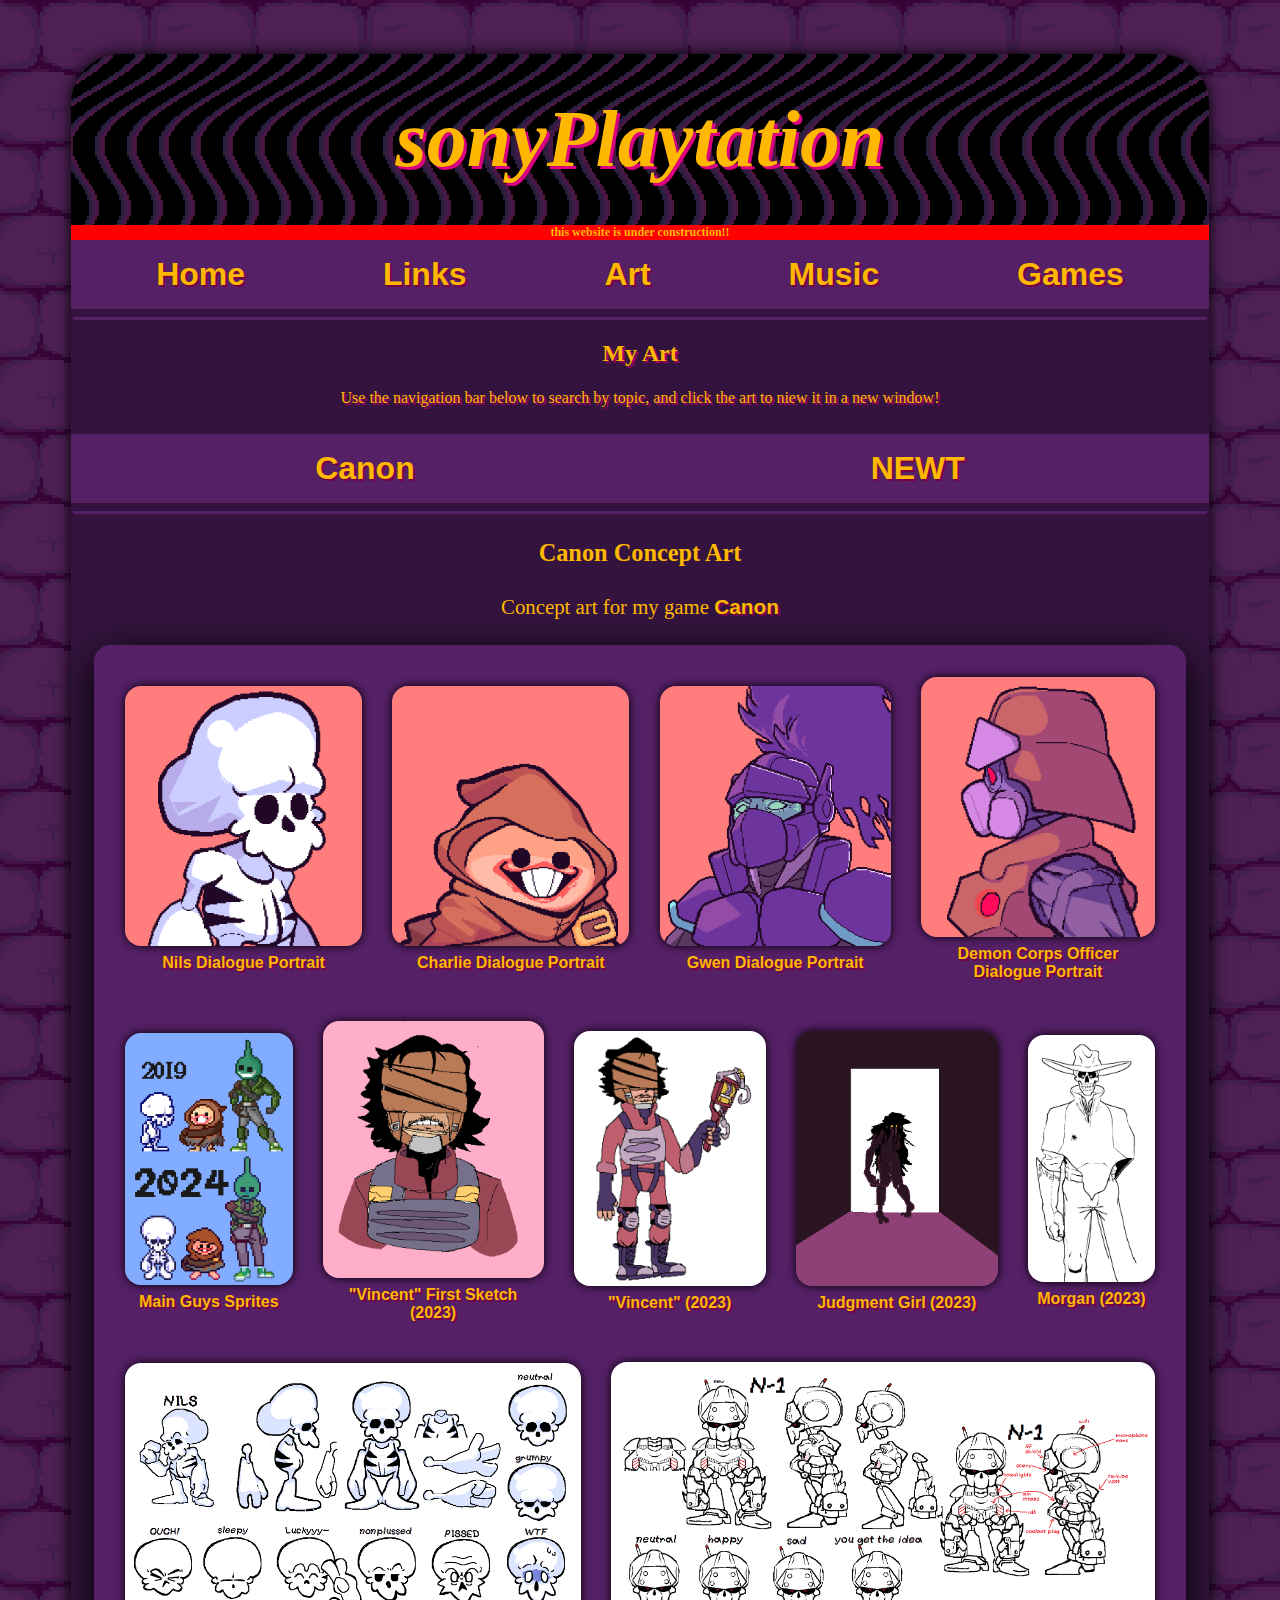
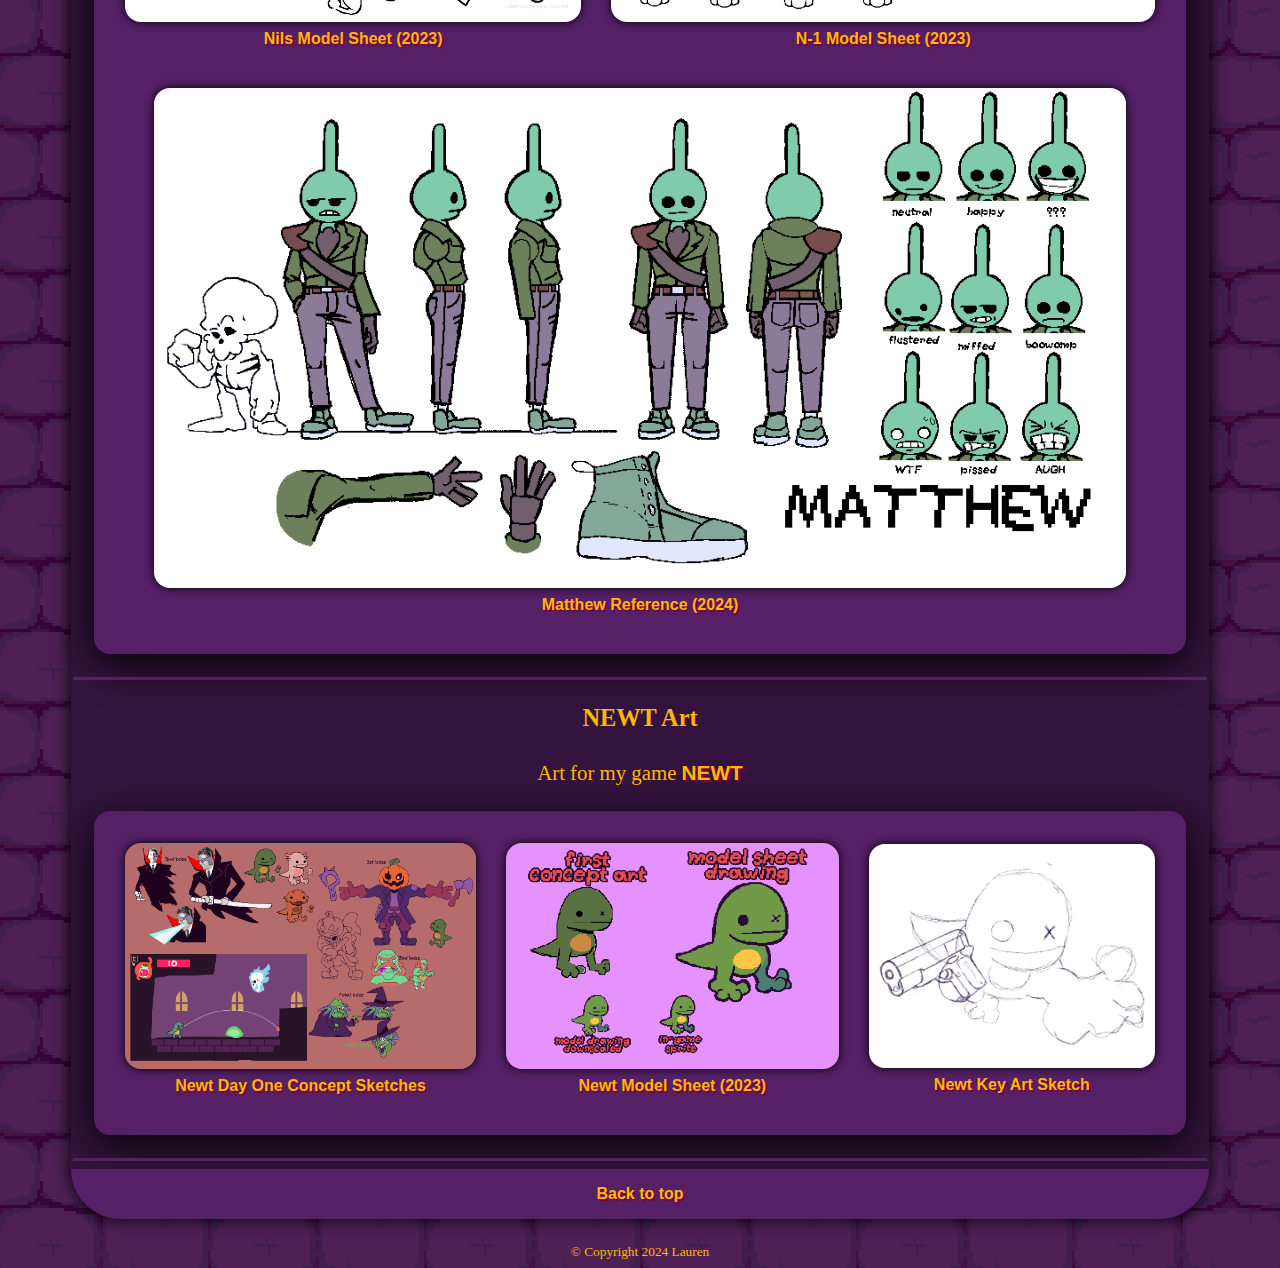
==== art.html @ 5db608ad "Merge branch 'project'" ====
<!DOCTYPE html>
<html>
  <head>
    <meta charset="UTF-8">
    <meta name="viewport" content="width=device-width, initial-scale=1.0">
    <title>sonyplaytation OFFICIAL Webzome!</title>
    <link href="style.css" rel="stylesheet" >
  </head>

  <body>
    <main>
        <div id="wrapper">
            <h1 id="herobanner"><em>sonyPlaytation</em></h1>
            <h3 id="disclaimer">this website is under construction!!</h3>
            
            <nav id="headnav">
                <a href="index.html">Home</a>
                <a href="contact.html">Links</a>
                <a href="art.html">Art</a>
                <a href="music.html">Music</a>
                <a href="games.html">Games</a>
            </nav>

            <hr width="99.5%;" color="#562067" size="3">
                
            <div id="musabout">
                <h2>My Art</h2>         
                <p id="subheader">Use the navigation bar below to search by topic, and click the art to niew it in a new window!</p>
            </div>

            <nav id="artnav">
                <a href="#_canonConcept">Canon</a>
                <a href="#_newt">NEWT</a>
            </nav>

            <hr width="99.5%;" color="#562067" size="3">

            <div class="artDesc" id="_canonConcept">
                <h3>Canon Concept Art</h3>  
                <p>Concept art for my game <a href="games.html#canonHEAD">Canon</a></p>
            </div>
                

            <div id="artBox">

                <div class="artrow">

                    <div id="artcol"> 
                        <a href="images/nils.png" target="_blank">
                            <figure id="art">
                                <img src="images/nils.png">
                                <figcaption class="capCol">Nils Dialogue Portrait</figcaption>
                            </figure> 
                        </a>
                    </div>


                    <div id="artcol"> 
                        <a href="images/charlie.png" target="_blank">
                            <figure id="art">
                                <img src="images/charlie.png">
                                <figcaption class="capCol">Charlie Dialogue Portrait</figcaption>
                            </figure> 
                        </a>
                    </div>

                    <div id="artcol"> 
                        <a href="images/Gwen.png" target="_blank">
                            <figure id="art">
                                <img src="images/Gwen.png">
                                <figcaption class="capCol">Gwen Dialogue Portrait</figcaption>
                            </figure> 
                        </a>
                    </div>

                    <div id="artcol"> 
                        <a href="images/Demon.png" target="_blank">
                            <figure id="art">
                                <img src="images/Demon.png">
                                <figcaption class="capCol">Demon Corps Officer Dialogue Portrait</figcaption>
                            </figure> 
                        </a>
                    </div>

                </div>

                <div class="artrow">

                    <div id="artcol"> 
                        <a href="images/boys museum.png" target="_blank">
                            <figure id="art">
                                <img src="images/boys museum.png" >
                                <figcaption class="capCol">Main Guys Sprites</figcaption>
                            </figure> 
                        </a>
                    </div>

                    <div id="artcol"> 
                        <a href="images/vincentHead.png" target="_blank">
                            <figure id="art">
                                <img src="images/vincentHead.png">
                                <figcaption>"Vincent" First Sketch (2023)</figcaption>
                            </figure> 
                        </a>
                    </div>

                    <div id="artcol"> 
                        <a href="images/brutalest man.png" target="_blank">
                            <figure id="art">
                                <img src="images/brutalest man.png">
                                <figcaption>"Vincent" (2023)</figcaption>
                            </figure> 
                        </a>
                    </div>

                    <div id="artcol"> 
                        <a href="images/judgment.png" target="_blank">
                            <figure id="art">
                                <img src="images/judgment.png">
                                <figcaption>Judgment Girl (2023)</figcaption>
                            </figure> 
                        </a>
                    </div>

                    <div id="artcol"> 
                        <a href="images/morgan cool.png" target="_blank">
                            <figure id="art">
                                <img src="images/morgan cool.png">
                                <figcaption>Morgan (2023)</figcaption>
                            </figure> 
                        </a>
                    </div>

                </div>

                <div class="artrow">

                    <div id="artcol"> 
                        <a href="images/nils model sheet colored.png" target="_blank">
                            <figure id="art">
                                <img src="images/nils model sheet colored.png" >
                                <figcaption class="capCol">Nils Model Sheet (2023)</figcaption>
                            </figure> 
                        </a>
                    </div>

                    <div id="artcol"> 
                        <a href="images/n1 model sheet.png" target="_blank">
                            <figure id="art">
                                <img src="images/n1 model sheet.png">
                                <figcaption class="capCol">N-1 Model Sheet (2023)</figcaption>
                            </figure> 
                        </a>
                    </div>

                </div>

                <div class="artrow">

                    <div id="artcol"> 
                        <a href="images/matthew ref.png" target="_blank">
                            <figure id="art">
                                <img src="images/matthew ref.png" >
                                <figcaption class="capCol">Matthew Reference (2024)</figcaption>
                            </figure> 
                        </a>
                    </div>

                </div>

            </div>

            <hr width="99.5%;" color="#562067" size="3">

            <div class="artDesc" id="_newt">
                <h3>NEWT Art</h3>  
                <p>Art for my game <a href="games.html#newtHEAD">NEWT</a></p>
            </div>

            <div id="artBox">
                <div class="artrow">

                    <div id="artcol"> 
                        <a href="images/concept art 1.png" target="_blank">
                            <figure id="art">
                                <img src="images/concept art 1.png" >
                                <figcaption class="capCol">Newt Day One Concept Sketches</figcaption>
                            </figure> 
                        </a>
                    </div>

                    <div id="artcol"> 
                        <a href="images/model sheets hd.png" target="_blank">
                            <figure id="art">
                                <img src="images/model sheets hd.png">
                                <figcaption class="capCol">Newt Model Sheet (2023)</figcaption>
                            </figure> 
                        </a>
                    </div>

                    <div id="artcol"> 
                        <a href="images/modelish.png" target="_blank">
                            <figure id="art">
                                <img src="images/modelish.png">
                                <figcaption class="capCol">Newt Key Art Sketch</figcaption>
                            </figure> 
                        </a>
                    </div>

                </div>
            </div>
            
            <hr width="99.5%;" color="#562067" size="3">
            
            <footer>
                <nav>
                    <a href="#top">Back to top</a>
                    
                </nav>
            </footer>

        </div>
    </main>
    <small id="copyright">&copy; Copyright 2024 Lauren</small>
  </body>
</html>
---- style.css ----
body
{
    background-color: #230f27;
    background-image: url("images/brickBG_big.png");
    background-position-x: center;
}

main{
    border-radius:50px;
    
    color: #ffb700;
    font-family: Verdana;
    font-size: 1em;
    margin-left: 5%;
    margin-right: 5%;
    
    box-shadow: 0px 0px 1em #000000;
    min-width: 400px;
    padding-bottom: 0px;
  }

#disclaimer{
    margin: 0;
    font-size: 0.75em;
    background-color: red;
}

#herobanner
{
    font-size:5em;
    border-top-left-radius:50px;
    border-top-right-radius:50px;
    background-color: #562067;
    background-image: url("images/wavy.gif");
    padding: 0.5em;
    text-shadow: 3px 3px 0 rgb(218, 0, 127);
    font-weight: bold;
    margin-bottom: 0px;
}

h1 em
{
    width:100%;
    text-align: center;
}

h3
{
    text-align: center;
}

.artDesc
{
    font-size: 1.3em;
    text-align: center;
    margin-bottom: 1em;
}

#wrapper
{
    border-radius:50px;
    background-color:#34143e;
    text-align: center;
    max-width: 100%;
}

#headnav{
    padding: 1em;
    background-color:#562067;
}

#headnav a
{
    font-size: 2em;
    color: #ffb700;
    text-shadow: 2px 2px 0 rgb(119, 0, 69);
    font-family:Verdana, Geneva, Tahoma, sans-serif;
    font-weight: bold;
    text-decoration: none;

    transform: scale(1);
    transition: transform 0.25s ease-in-out;
}

#headnav a:hover{
    /*rotate: 360deg;
    transition: rotate 0.35s ease-in-out;*/
    
    transform: scale(1.25);
    transition: transform 0.5s ease-in-out;
}

#artnav{
    padding: 1em;
    background-color:#562067;
}

#artnav a
{
    font-size: 2em;
    color: #ffb700;
    text-shadow: 2px 2px 0 rgb(119, 0, 69);
    font-family:Verdana, Geneva, Tahoma, sans-serif;
    font-weight: bold;
    text-decoration: none;
}

#about
{
    font-size: 1.25em;
    padding-left: 5%;
    text-align: left;
    text-shadow: 2px 2px 0 rgb(164, 0, 96);
    width: 50%;
    max-width: 50%;
}

p
{
    line-height: 1.5em;
}

#subheader
{
    margin: auto;
    max-width: 95%;
    padding-bottom: 1.5em; 
}


p strong
{
    color: #00ff95;
    text-shadow: 2px 2px 0 rgb(0, 74, 164);
}

#img1
{
    float:right;    
    width: 50%;
    margin: auto 2%;
    margin-top: 5em;
    font-size: 0.85em;
    font-weight: bold;
    color: #00ff95;
    text-shadow: 3px 3px 0 rgb(0, 74, 164);
}

#compy
{
    width: 75%;
    max-width: 700px;
    border-radius: 30px;
    box-shadow: 0px 0.1em 0.75em black
}

footer
{
    border-bottom-left-radius:50px;
    border-bottom-right-radius:50px;
    background-color:#562067;
    padding: 1em;
}

a{
    color: #ffb700;
    text-shadow: 2px 2px 0 rgb(119, 0, 69);
    font-family:Verdana, Geneva, Tahoma, sans-serif;
    font-weight: bold;
    text-decoration: none;
}

#copyright
{
    margin-top: 25px;
    display: block;
    width: 100%;
    text-align: center;
    font-family: verdana;
    color:#ffb700;
}

#links a
{
    font-size: 1.7em;
    color: #ffb700;
    text-shadow: 2px 2px 0 rgb(119, 0, 69);
    font-family:Verdana, Geneva, Tahoma, sans-serif;
    font-weight: bold;
    text-decoration: none;
    text-align: center;
}

#links svg
{
    width: 1em;
    fill: white;
}

.linkItem
{
    text-align: center;
    transform: scale(1);
    transition: transform 0.25s ease-out;
}

.linkItem:hover
{
    transform: scale(1.15);
    transition: transform 0.25s ease-out;
}

#discordBanner
{
    background-image: linear-gradient(#5865F2, #7118be);
    margin: 3% auto;
    
    text-align: center;
    padding: 2em;
    padding-bottom:1.15em;
    width: 80%;
    max-width: 600px;
    box-shadow:0px 0.35em#610f82;
    border-radius:1em;
    display: flex;

    transform: scale(1);
    transition: transform 0.25s ease-out;
}

#discordBanner:hover
{

    
    border: 2px solid yellow;

    transform: scale(1.05);
    transition: transform 0.25s ease-out;
}

#discordBanner svg
{
    margin: auto;
    height: 4em;
}

#musabout
{
    text-shadow: 2px 2px 0 #a40060;
}

#gamesabout
{
    text-shadow: 2px 2px 0 #a40060;
}

#newtHEAD
{
    text-align: center;

    margin: 0px;
    padding-bottom: 0.25em;
    font-size: 8em;
    color:#00ff95;
    text-shadow: 3px 3px 0 rgb(0, 74, 164);
}

#gamesNewtBanner
{
    display: flex;
    width: 85%;
    height: auto;
    max-width: 700px;
    margin-left: auto;
    margin-right: auto;
}

#canonHEAD
{
    font-weight: normal;
    font-family: 'Times New Roman', Times, serif;
    text-align: center;
    margin: 0px;
    padding-bottom: 0%;
    font-size: 8em;
    color:#fff5e5;
    text-shadow: 0px 0px 5px rgb(255, 230, 0);
}

.trailer
{
    width: 100%;
    aspect-ratio: 16/9;
    margin-bottom: 1em;
}

.itchio
{
    width: 100%;
    max-width: 100%;
}

.gamecase
{
    display: flex;
    width: 96%;
    margin: auto;
    justify-content: space-around;
}

.caseleft
{
    min-width: 50%;
    margin-right: 2em;
    width: 100%;
    max-width: 50%;
}
.caseright
{
    min-width: 48%;
    margin-bottom: auto;
}

#lilNewt
{
    display: none;
}

.gamedesc
{
    margin: 0px;
    padding:1em;
    border-radius: 1em;
    background-color:#562067;
    font-size: 1.25em;
    font-weight: bold;
    text-align: left;
    
    box-shadow: 0px 0.5em 0.75em black
}
    

.gamedescMOBILE
{
    display: none;
}

iframe
{
    box-shadow: 0px 0px 1em #000000;
    border-radius: 1em;
}

#favGames
{
    margin: auto;
    background-color: #55396b;
    border-radius: 2em;
    width: 90%;
    box-shadow: 0px 0.5em 0.75em black;
    text-shadow: 2px 2px 0 #a40060;
}

#TL{
    border-top-left-radius: 2em;
}

#TR{
    border-top-right-radius: 2em;
}

th
{
    padding-left: 1em;
    padding-right: 1em;
    font-size: 1.2em;
    background-color: #55396b;
}

thead
{
    border-top-left-radius: 2em;
    border-top-right-radius: 2em;
}

#favGames, th, td
{
    border-collapse: collapse;
    font-size: 1.1em;
}

#favGames td
{
    padding: 1em;
}

 tr:nth-child(odd)
{
    background-color: #47315c;
}

form
{
    text-shadow: 2px 2px 0 #a40060;
    margin: auto;
    padding: 1em;
    background-color:#55396b;
    width: 50%;
    max-width: 300px;
    border-radius: 1em;
    box-shadow: 0px 0.5em 0.75em black;
}


#headnav a:visited{color: #ff6478;}
#headnav a:hover{color: #00ff95; text-shadow: 3px 3px 0 rgb(0, 74, 164);}

#links a:visited{color: #ff6478;}
#links a:hover{color: #00ff95; text-shadow: 3px 3px 0 rgb(0, 74, 164);}

figcaption a:visited{color: #ff6478;}
figcaption a:hover{color: #ffffff; text-shadow: 3px 3px 0 rgb(0, 74, 164);}

a:visited{color: #ff6478;}
a:hover{color: #ffffff; text-shadow: 3px 3px 0 rgb(0, 74, 164);}



@supports(display: flex)
{
    #headnav
    {
        display: flex;
        grid-template-rows: 40px;
        flex-direction: row;
        justify-content:space-around;
    }

    #artnav
    {
        display: flex;
        grid-template-rows: 40px;
        flex-direction: row;
        justify-content:space-around;
    }

    #links
    {
        display:flex;
        justify-content:space-around;
    }

    .linkItem
    {
        flex: 1;
    }

    .player
    {
        display:flex;
        flex: 1;
    }

    #artBox
    {
        margin: 2%;
        padding: 1em;
        border-radius: 1em;
        background-color:#562067;
        box-shadow: 0px 10px 40px#000000;
        display: grid;
        align-content: space-between;
    }

    .artrow
    {
        display: flex;
        
    }

    #artcol
    {
        margin-left: auto;
        margin-right: auto;
        align-content: space-around;
    }

    #artcol img 
    {
        max-height: 500px;
        display: block;
        max-width: 100%;
        border-radius: 1em;
        box-shadow: 0px 0px 10px#000000;
    }
    #artcol figcaption
    {
        text-align: center;
        margin: 0.5em;
    }

    #art
    {
        margin-right: 15px;
        margin-left: 15px;
        margin-bottom: 1em;
        margin-top: 1em;
        display: inline-block;
        text-decoration: none;

        transform: scale(1);
        transition: transform 0.15s ease-in-out ;
    }

    #art:hover
    {
        transform: scale(1.1);
        transition: transform 0.25s ease-in-out ;
    }

    #mus
    {
        display: flex;
    }

    .music
    {
        margin: auto;
        align-content: space-between;
        max-width: 45%;
    }
}


@media(max-width: 850px)
{
    #herobanner
    {
        font-size: 3em;
    }

    #headnav
    {
        font-size: 0.8em;
    }

    #newtHEAD
    {
        font-size: 6em;
    }

    #canonHEAD
    {
        font-size: 6em;
    }

    body
    {
        font-size: 0.75em;
        
    }

    main
    {
        width: 96%;
        margin-left: auto;
        margin-right: auto;
        
    }

    #herobanner
    {
        font-size:3em;      
        padding: 0.3em;
    }

    nav
    {
        font-size: 0.75em;
    }

    #img1
    {
        float: none;
        width:auto;
    }

    #compy
    {
       
        max-width:100%;

       height: auto;
    }

    #musabout
    {
        padding: 1%;
        text-align: center;
    }

    #about
    {   
        padding-left: 2%;
        padding-right: 2%;
        width: 98%;
        max-width: 98%;
        font-weight: bold;
    }

    .trailer
    {
        width: 100%;
        border-bottom: 50px;
    }

    .caseleft
    {
        margin:2%;
        margin-top: 0%;
        align-content: center;
        max-width: 100%;
    }

    .gamedesc
    {
        display:none;
    }

    .gamedescMOBILE
    {
        display: inline-block;
        padding:1em;
        border-radius: 1em;
        background-color:#562067;

        font-size: 1.5em;
        font-weight: bold;
        text-align: left;
        float:none;
        max-width: 100%;
    }

    .itchio
    {
        width: 100%;
    }   

    #artcol figcaption
    {
        display: none;
    }

    #art
    {
        margin: 0px;
        padding: 0px;
        display: inline-block;
        text-decoration: none;

        transform: scale(0.9);
        transition: transform 0.15s ease-in-out ;
    }

    #art:hover
    {
        transform: scale(1);
        transition: transform 0.15s ease-in-out ;
    }

    #links
    {
        font-size: 0.8em;
    }

    #subheader
    {
        text-align: center;
        max-width: 100%
    }

    form
    {
        width: 100%;
    }

    #lilNewt
    {
        display: block;
        margin: auto;
    }

}

@media(min-width: 1921px)
{
    #herobanner
    {
        font-size: 8em;
    }

    #about
    {
        font-size: 1.55em;
    }

    #musabout
    {
        font-size: 1.5em;
    }

    #artDesc
    {
        font-size: 2em;
        text-align: center;
        margin-bottom: 1em;
    }

    /* HAVENT TESTED YET

    #gamesNewtBanner
    {
        max-width: 900px;
    }
    */
}
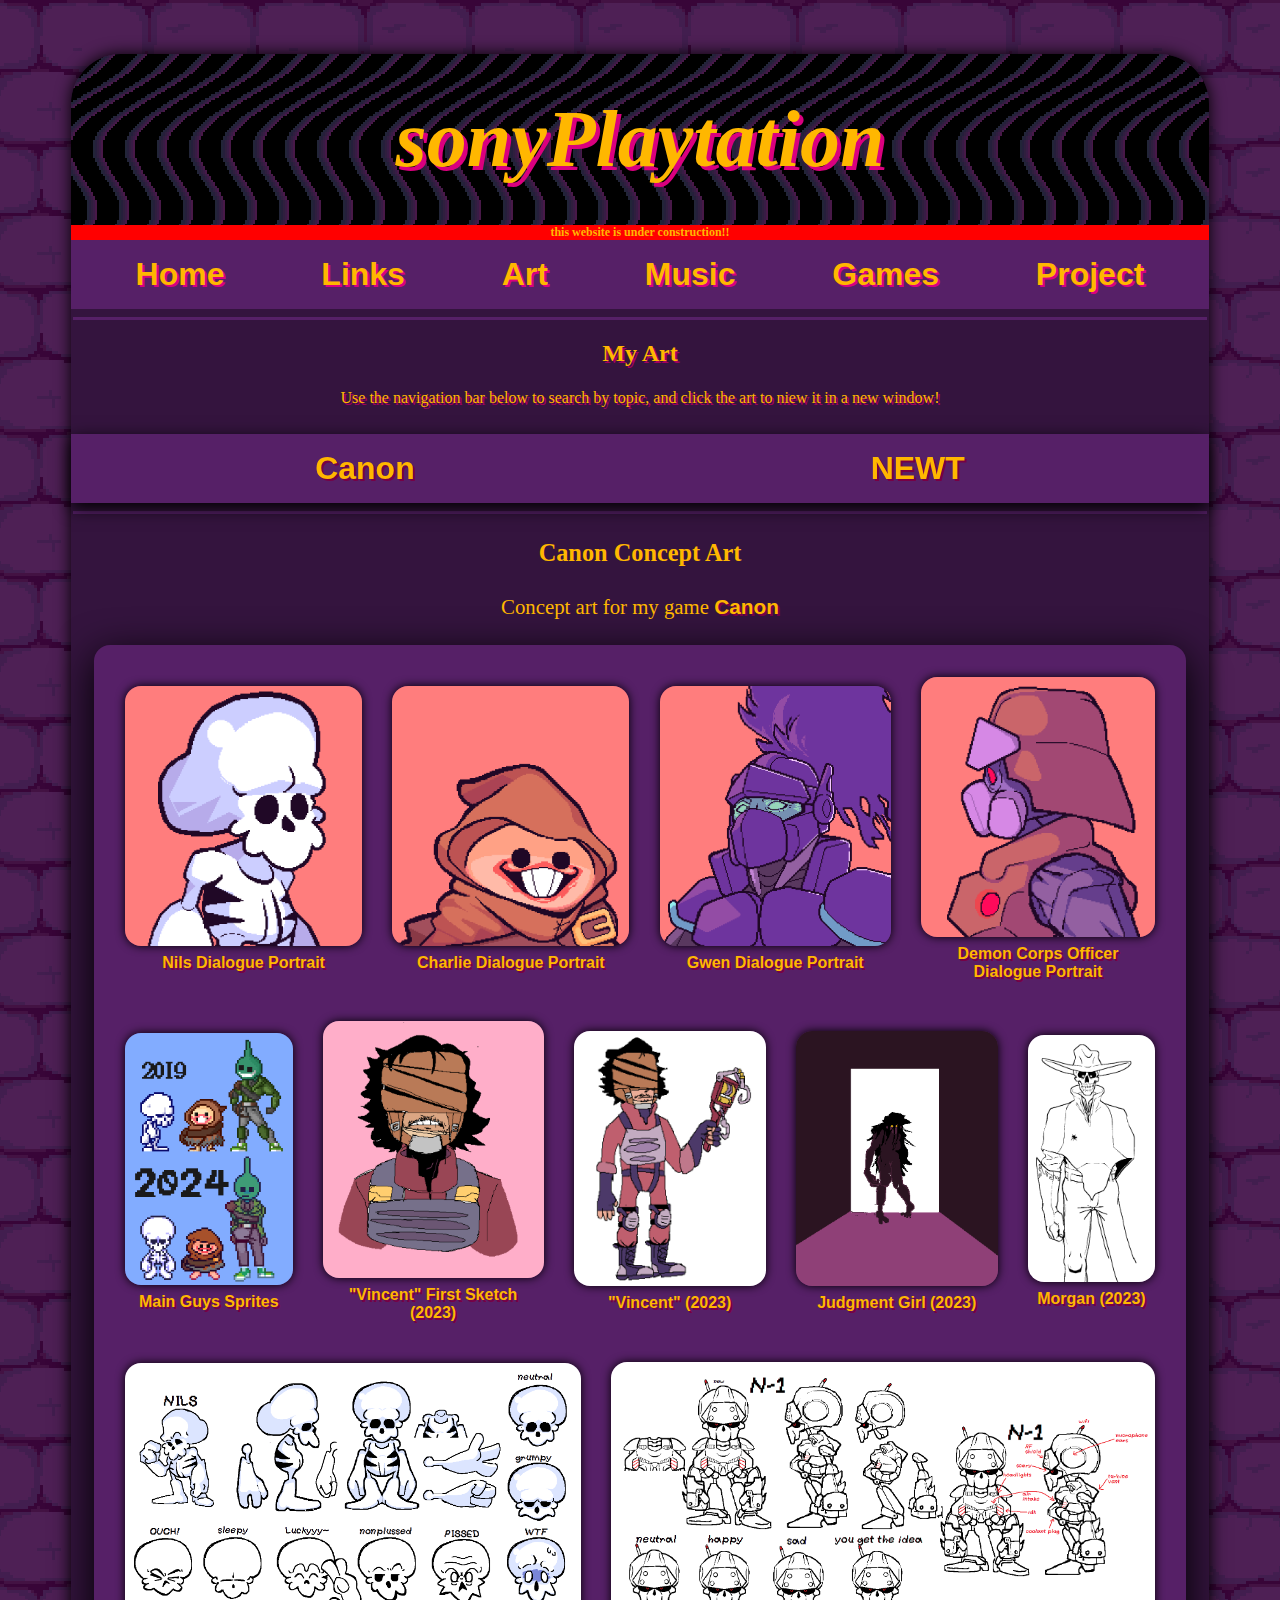
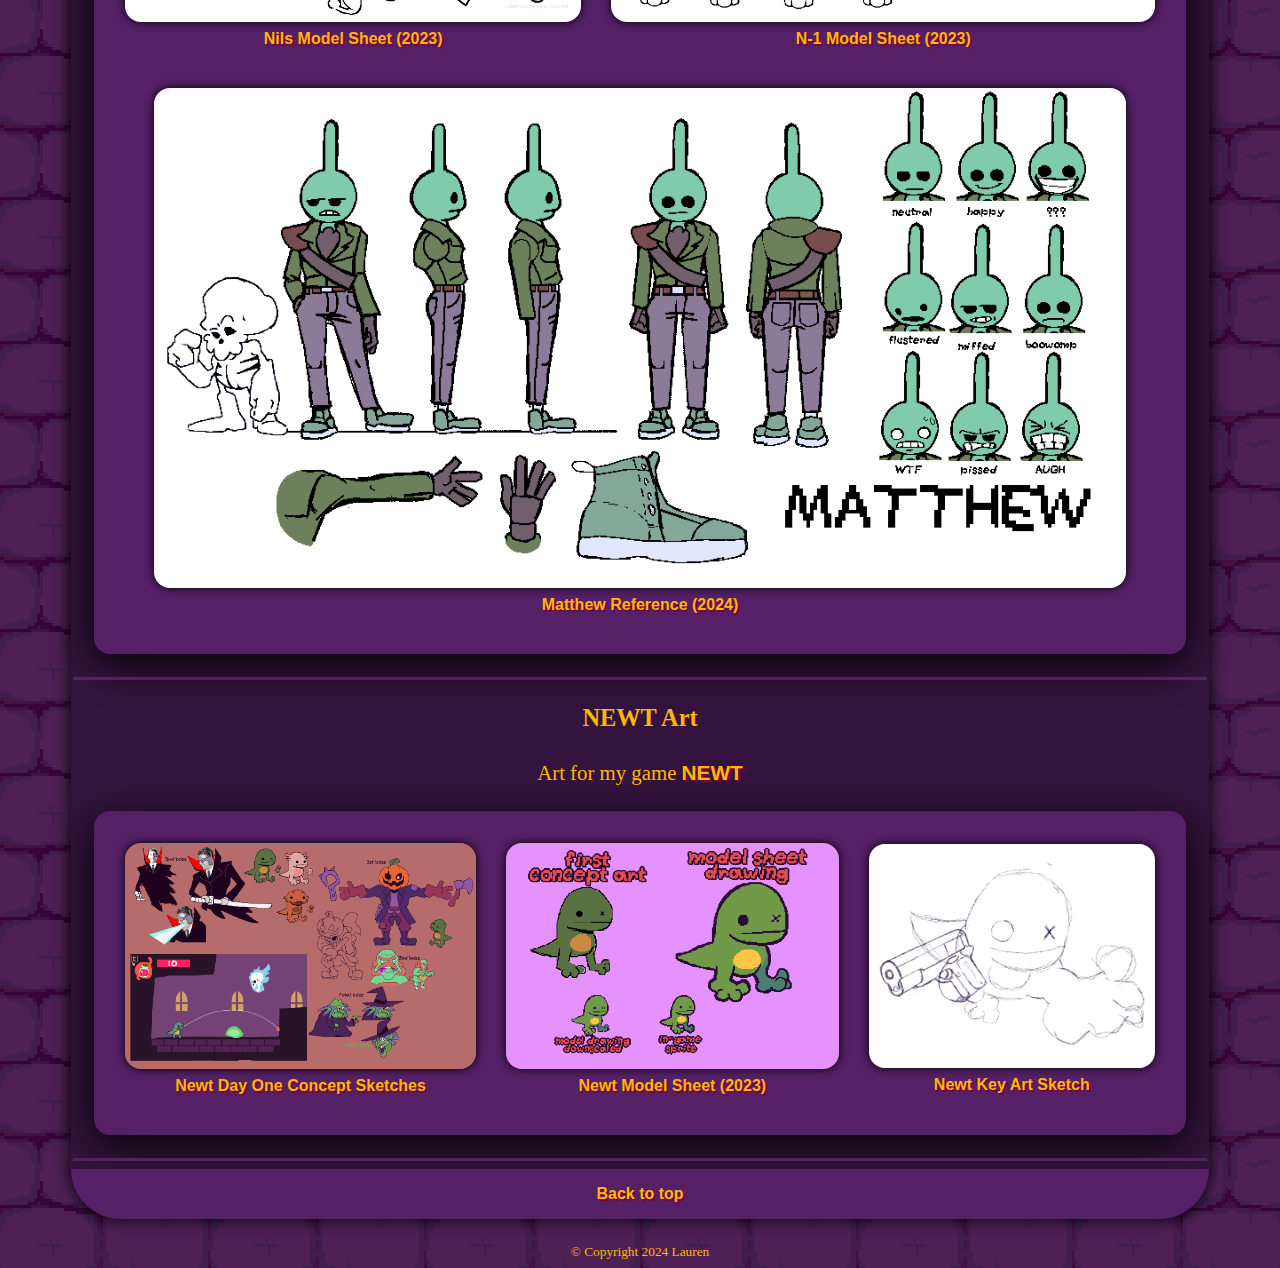
==== commit 0af19456: "added more polish" ====
--- a/art.html
+++ b/art.html
@@ -10,7 +10,7 @@
   <body>
     <main>
         <div id="wrapper">
-            <h1 id="herobanner"><em>sonyPlaytation</em></h1>
+            <h1 id="herobanner"><div id="herotext"><em>sonyPlaytation</em></div></h1>
             <h3 id="disclaimer">this website is under construction!!</h3>
             
             <nav id="headnav">
@@ -19,6 +19,7 @@
                 <a href="art.html">Art</a>
                 <a href="music.html">Music</a>
                 <a href="games.html">Games</a>
+                <a href="project.html">Project</a>
             </nav>
 
             <hr width="99.5%;" color="#562067" size="3">
--- a/style.css
+++ b/style.css
@@ -1,3 +1,12 @@
+
+:root
+{
+    /*COLORS*/
+    --menu-trim: #562067;
+    --text-main: #ffb700;
+    --text-shadow: #770045;
+    --link-shadow: #da007f;
+}
 
 body
 {
@@ -9,7 +18,7 @@
 main{
     border-radius:50px;
     
-    color: #ffb700;
+    color: var(--text-main);
     font-family: Verdana;
     font-size: 1em;
     margin-left: 5%;
@@ -34,11 +43,34 @@
     background-color: #562067;
     background-image: url("images/wavy.gif");
     padding: 0.5em;
-    text-shadow: 3px 3px 0 rgb(218, 0, 127);
+    
     font-weight: bold;
     margin-bottom: 0px;
 }
 
+#herotext
+{
+    color: var(--text-main);
+    text-shadow: 4px 4px 0 var(--link-shadow);
+    transform: rotate(0deg);
+
+    transition: transform 5s ease-in-out, 
+                text-shadow 5s ease-in-out,
+                color 5s ease-in-out;
+}
+
+#herotext:hover
+{
+    color: var(--text-main);
+    text-shadow: 6px 6px 0 var(--link-shadow);
+    transform: rotate(5deg);
+
+    transition: transform 5s ease-in-out, 
+                text-shadow 5s ease-in-out,
+                color 5s ease-in-out;
+    
+}
+
 h1 em
 {
     width:100%;
@@ -67,19 +99,17 @@
 
 #headnav{
     padding: 1em;
-    background-color:#562067;
+    background-color: var(--menu-trim);
 }
 
 #headnav a
 {
     font-size: 2em;
-    color: #ffb700;
-    text-shadow: 2px 2px 0 rgb(119, 0, 69);
-    font-family:Verdana, Geneva, Tahoma, sans-serif;
     font-weight: bold;
     text-decoration: none;
-
-    transform: scale(1);
+    text-shadow: 2px 2px 0 var(--link-shadow);
+
+    transform: scale(1);   
     transition: transform 0.25s ease-in-out;
 }
 
@@ -92,16 +122,17 @@
 }
 
 #artnav{
+    position: sticky;
+    top: 0;
     padding: 1em;
     background-color:#562067;
+    z-index: 999;
+    box-shadow: 0px 5px 1em black;
 }
 
 #artnav a
 {
     font-size: 2em;
-    color: #ffb700;
-    text-shadow: 2px 2px 0 rgb(119, 0, 69);
-    font-family:Verdana, Geneva, Tahoma, sans-serif;
     font-weight: bold;
     text-decoration: none;
 }
@@ -116,27 +147,20 @@
     max-width: 50%;
 }
 
-p
-{
-    line-height: 1.5em;
-}
-
-#subheader
-{
+p{  line-height: 1.5em; }
+
+#subheader{
     margin: auto;
     max-width: 95%;
     padding-bottom: 1.5em; 
 }
 
-
-p strong
-{
+p strong{
     color: #00ff95;
     text-shadow: 2px 2px 0 rgb(0, 74, 164);
 }
 
-#img1
-{
+#img1{
     float:right;    
     width: 50%;
     margin: auto 2%;
@@ -147,49 +171,42 @@
     text-shadow: 3px 3px 0 rgb(0, 74, 164);
 }
 
-#compy
-{
+#compy{
     width: 75%;
     max-width: 700px;
     border-radius: 30px;
     box-shadow: 0px 0.1em 0.75em black
 }
 
-footer
-{
+footer{
     border-bottom-left-radius:50px;
     border-bottom-right-radius:50px;
-    background-color:#562067;
+    background-color: var(--menu-trim);
     padding: 1em;
 }
 
 a{
-    color: #ffb700;
-    text-shadow: 2px 2px 0 rgb(119, 0, 69);
+    color: var(--text-main);
+    text-shadow: 2px 2px 0 var(--text-shadow);
     font-family:Verdana, Geneva, Tahoma, sans-serif;
     font-weight: bold;
     text-decoration: none;
 }
 
-#copyright
-{
+#copyright{
     margin-top: 25px;
     display: block;
     width: 100%;
     text-align: center;
     font-family: verdana;
-    color:#ffb700;
+    color: var(--text-main)
 }
 
 #links a
 {
     font-size: 1.7em;
-    color: #ffb700;
     text-shadow: 2px 2px 0 rgb(119, 0, 69);
-    font-family:Verdana, Geneva, Tahoma, sans-serif;
     font-weight: bold;
-    text-decoration: none;
-    text-align: center;
 }
 
 #links svg
@@ -231,9 +248,7 @@
 
 #discordBanner:hover
 {
-
-    
-    border: 2px solid yellow;
+    border: 2px solid var(--text-main);
 
     transform: scale(1.05);
     transition: transform 0.25s ease-out;
@@ -332,7 +347,7 @@
     margin: 0px;
     padding:1em;
     border-radius: 1em;
-    background-color:#562067;
+    background-color: var(--menu-trim);
     font-size: 1.25em;
     font-weight: bold;
     text-align: left;
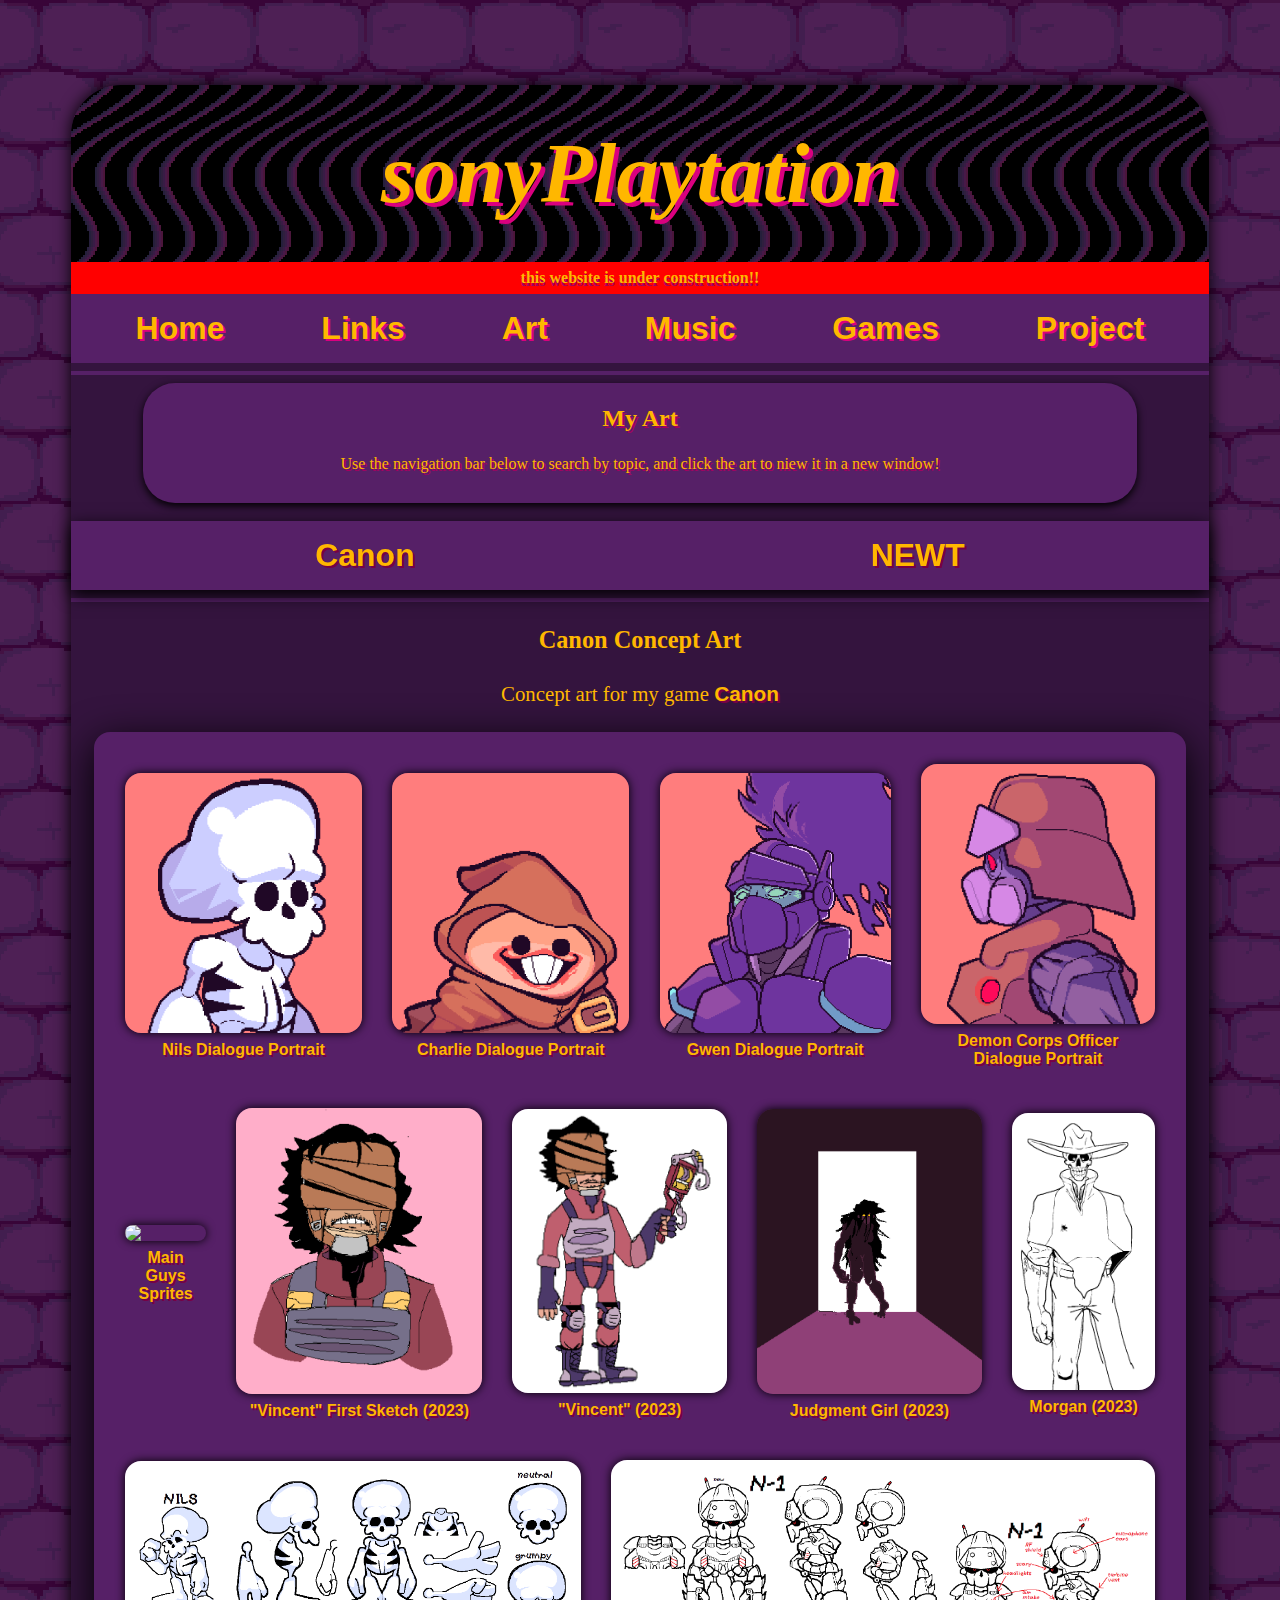
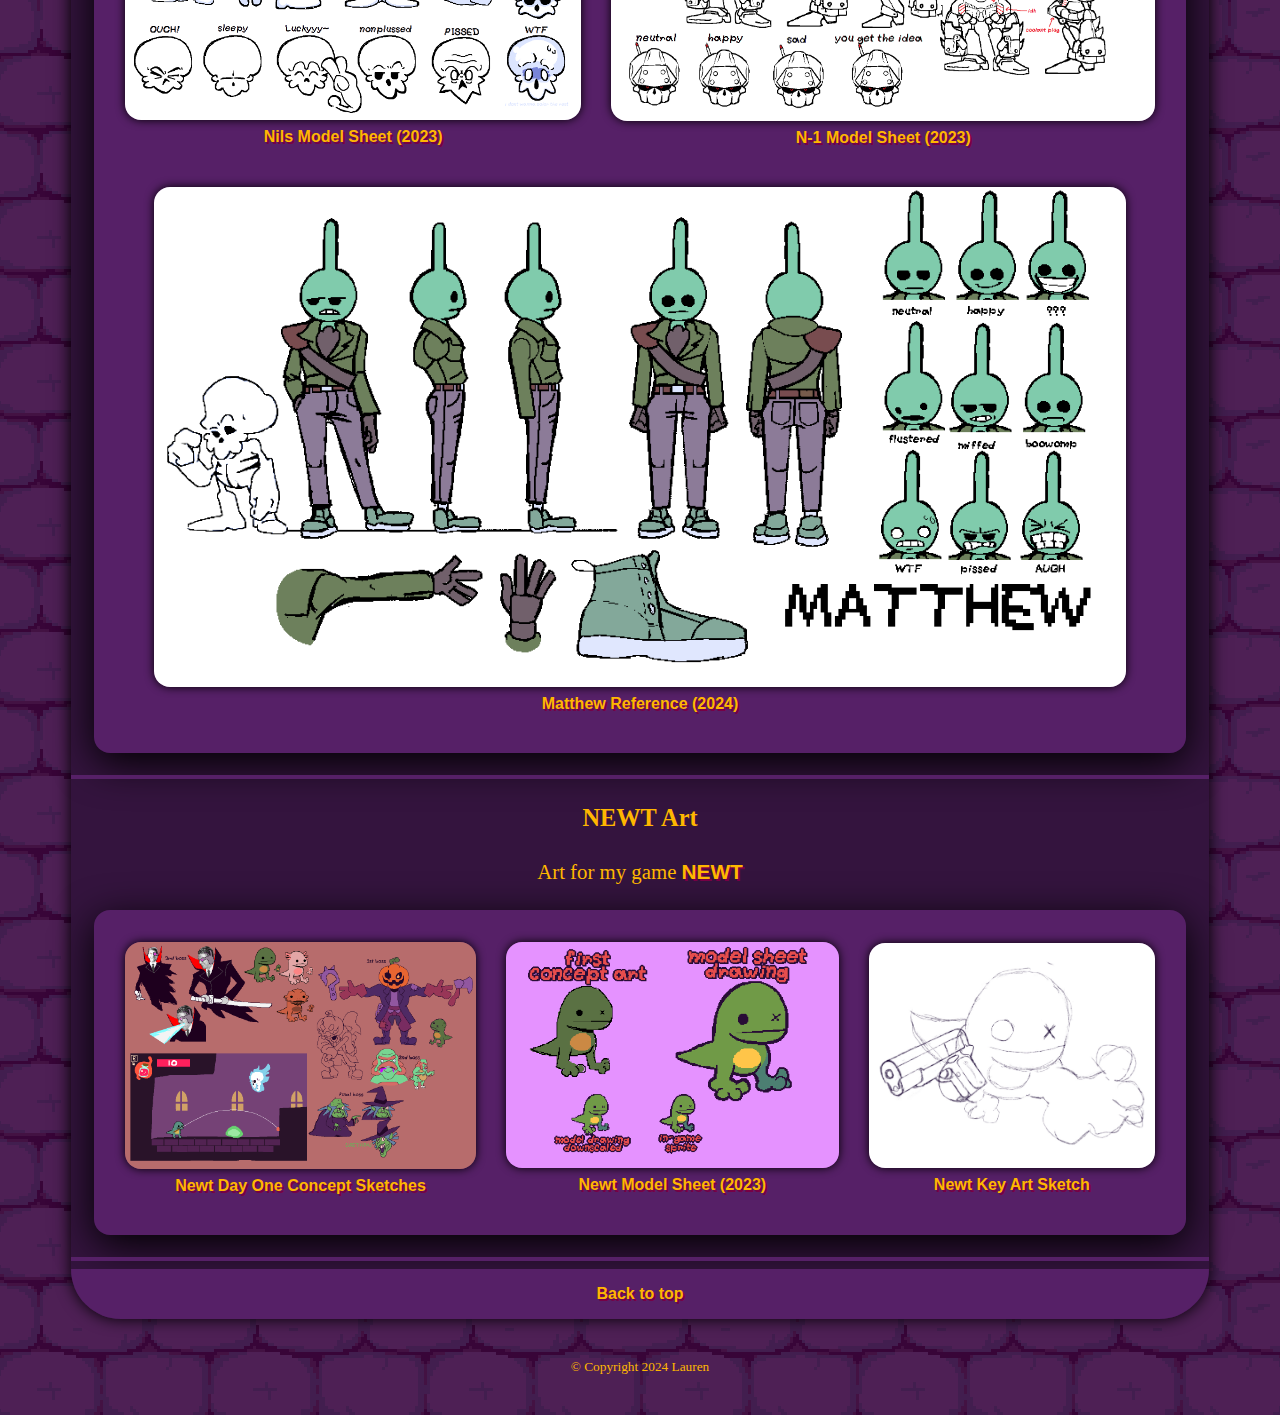
==== commit aa5f5194: "final tweaks for class submission" ====
--- a/art.html
+++ b/art.html
@@ -1,5 +1,5 @@
 <!DOCTYPE html>
-<html>
+<html lang="en">
   <head>
     <meta charset="UTF-8">
     <meta name="viewport" content="width=device-width, initial-scale=1.0">
@@ -10,8 +10,12 @@
   <body>
     <main>
         <div id="wrapper">
-            <h1 id="herobanner"><div id="herotext"><em>sonyPlaytation</em></div></h1>
-            <h3 id="disclaimer">this website is under construction!!</h3>
+            <div id="herobanner">
+                <h1 id="herotext">
+                    <em>sonyPlaytation</em>
+                </h1>
+            </div>
+            <h3 class="disclaimer">this website is under construction!!</h3>
             
             <nav id="headnav">
                 <a href="index.html">Home</a>
@@ -22,19 +26,21 @@
                 <a href="project.html">Project</a>
             </nav>
 
-            <hr width="99.5%;" color="#562067" size="3">
+            <hr>
+            
                 
             <div id="musabout">
                 <h2>My Art</h2>         
                 <p id="subheader">Use the navigation bar below to search by topic, and click the art to niew it in a new window!</p>
             </div>
+            <br>
 
             <nav id="artnav">
                 <a href="#_canonConcept">Canon</a>
                 <a href="#_newt">NEWT</a>
             </nav>
 
-            <hr width="99.5%;" color="#562067" size="3">
+            <hr>
 
             <div class="artDesc" id="_canonConcept">
                 <h3>Canon Concept Art</h3>  
@@ -42,13 +48,13 @@
             </div>
                 
 
-            <div id="artBox">
-
-                <div class="artrow">
-
-                    <div id="artcol"> 
+            <div class="artBox">
+
+                <div class="artrow">
+
+                    <div class="artcol"> 
                         <a href="images/nils.png" target="_blank">
-                            <figure id="art">
+                            <figure class="art">
                                 <img src="images/nils.png">
                                 <figcaption class="capCol">Nils Dialogue Portrait</figcaption>
                             </figure> 
@@ -56,27 +62,27 @@
                     </div>
 
 
-                    <div id="artcol"> 
+                    <div class="artcol"> 
                         <a href="images/charlie.png" target="_blank">
-                            <figure id="art">
+                            <figure class="art">
                                 <img src="images/charlie.png">
                                 <figcaption class="capCol">Charlie Dialogue Portrait</figcaption>
                             </figure> 
                         </a>
                     </div>
 
-                    <div id="artcol"> 
+                    <div class="artcol"> 
                         <a href="images/Gwen.png" target="_blank">
-                            <figure id="art">
+                            <figure class="art">
                                 <img src="images/Gwen.png">
                                 <figcaption class="capCol">Gwen Dialogue Portrait</figcaption>
                             </figure> 
                         </a>
                     </div>
 
-                    <div id="artcol"> 
+                    <div class="artcol"> 
                         <a href="images/Demon.png" target="_blank">
-                            <figure id="art">
+                            <figure class="art">
                                 <img src="images/Demon.png">
                                 <figcaption class="capCol">Demon Corps Officer Dialogue Portrait</figcaption>
                             </figure> 
@@ -87,46 +93,46 @@
 
                 <div class="artrow">
 
-                    <div id="artcol"> 
-                        <a href="images/boys museum.png" target="_blank">
-                            <figure id="art">
-                                <img src="images/boys museum.png" >
+                    <div class="artcol"> 
+                        <a href="images/boysmuseum.png" target="_blank">
+                            <figure class="art">
+                                <img src="images/boysmuseum.png" >
                                 <figcaption class="capCol">Main Guys Sprites</figcaption>
                             </figure> 
                         </a>
                     </div>
 
-                    <div id="artcol"> 
+                    <div class="artcol"> 
                         <a href="images/vincentHead.png" target="_blank">
-                            <figure id="art">
+                            <figure class="art">
                                 <img src="images/vincentHead.png">
                                 <figcaption>"Vincent" First Sketch (2023)</figcaption>
                             </figure> 
                         </a>
                     </div>
 
-                    <div id="artcol"> 
-                        <a href="images/brutalest man.png" target="_blank">
-                            <figure id="art">
-                                <img src="images/brutalest man.png">
+                    <div class="artcol"> 
+                        <a href="images/vincentStand.png" target="_blank">
+                            <figure class="art">
+                                <img src="images/vincentStand.png">
                                 <figcaption>"Vincent" (2023)</figcaption>
                             </figure> 
                         </a>
                     </div>
 
-                    <div id="artcol"> 
+                    <div class="artcol"> 
                         <a href="images/judgment.png" target="_blank">
-                            <figure id="art">
+                            <figure class="art">
                                 <img src="images/judgment.png">
                                 <figcaption>Judgment Girl (2023)</figcaption>
                             </figure> 
                         </a>
                     </div>
 
-                    <div id="artcol"> 
-                        <a href="images/morgan cool.png" target="_blank">
-                            <figure id="art">
-                                <img src="images/morgan cool.png">
+                    <div class="artcol"> 
+                        <a href="images/morgan_cool.png" target="_blank">
+                            <figure class="art">
+                                <img src="images/morgan_cool.png">
                                 <figcaption>Morgan (2023)</figcaption>
                             </figure> 
                         </a>
@@ -136,19 +142,19 @@
 
                 <div class="artrow">
 
-                    <div id="artcol"> 
-                        <a href="images/nils model sheet colored.png" target="_blank">
-                            <figure id="art">
-                                <img src="images/nils model sheet colored.png" >
+                    <div class="artcol"> 
+                        <a href="images/nils_model.png" target="_blank">
+                            <figure class="art">
+                                <img src="images/nils_model.png" >
                                 <figcaption class="capCol">Nils Model Sheet (2023)</figcaption>
                             </figure> 
                         </a>
                     </div>
 
-                    <div id="artcol"> 
-                        <a href="images/n1 model sheet.png" target="_blank">
-                            <figure id="art">
-                                <img src="images/n1 model sheet.png">
+                    <div class="artcol"> 
+                        <a href="images/n1_model_sheet.png" target="_blank">
+                            <figure class="art">
+                                <img src="images/n1_model_sheet.png">
                                 <figcaption class="capCol">N-1 Model Sheet (2023)</figcaption>
                             </figure> 
                         </a>
@@ -158,10 +164,10 @@
 
                 <div class="artrow">
 
-                    <div id="artcol"> 
-                        <a href="images/matthew ref.png" target="_blank">
-                            <figure id="art">
-                                <img src="images/matthew ref.png" >
+                    <div class="artcol"> 
+                        <a href="images/matthew_ref.png" target="_blank">
+                            <figure class="art">
+                                <img src="images/matthew_ref.png" >
                                 <figcaption class="capCol">Matthew Reference (2024)</figcaption>
                             </figure> 
                         </a>
@@ -171,37 +177,37 @@
 
             </div>
 
-            <hr width="99.5%;" color="#562067" size="3">
+            <hr >
 
             <div class="artDesc" id="_newt">
                 <h3>NEWT Art</h3>  
                 <p>Art for my game <a href="games.html#newtHEAD">NEWT</a></p>
             </div>
 
-            <div id="artBox">
-                <div class="artrow">
-
-                    <div id="artcol"> 
-                        <a href="images/concept art 1.png" target="_blank">
-                            <figure id="art">
-                                <img src="images/concept art 1.png" >
+            <div class="artBox">
+                <div class="artrow">
+
+                    <div class="artcol"> 
+                        <a href="images/concept_art_1.png" target="_blank">
+                            <figure class="art">
+                                <img src="images/concept_art_1.png" >
                                 <figcaption class="capCol">Newt Day One Concept Sketches</figcaption>
                             </figure> 
                         </a>
                     </div>
 
-                    <div id="artcol"> 
-                        <a href="images/model sheets hd.png" target="_blank">
-                            <figure id="art">
-                                <img src="images/model sheets hd.png">
+                    <div class="artcol"> 
+                        <a href="images/model_sheets_hd.png" target="_blank">
+                            <figure class="art">
+                                <img src="images/model_sheets_hd.png">
                                 <figcaption class="capCol">Newt Model Sheet (2023)</figcaption>
                             </figure> 
                         </a>
                     </div>
 
-                    <div id="artcol"> 
+                    <div class="artcol"> 
                         <a href="images/modelish.png" target="_blank">
-                            <figure id="art">
+                            <figure class="art">
                                 <img src="images/modelish.png">
                                 <figcaption class="capCol">Newt Key Art Sketch</figcaption>
                             </figure> 
@@ -211,7 +217,7 @@
                 </div>
             </div>
             
-            <hr width="99.5%;" color="#562067" size="3">
+            <hr >
             
             <footer>
                 <nav>
--- a/style.css
+++ b/style.css
@@ -13,6 +13,10 @@
     background-color: #230f27;
     background-image: url("images/brickBG_big.png");
     background-position-x: center;
+}
+
+hr{
+    border: 2px solid var(--menu-trim);
 }
 
 main{
@@ -29,15 +33,17 @@
     padding-bottom: 0px;
   }
 
-#disclaimer{
+.disclaimer{
     margin: 0;
-    font-size: 0.75em;
+    font-size: 1em;
     background-color: red;
+    text-shadow: 0px 3px 0px #a40060;
+    line-height: 2em;
 }
 
 #herobanner
 {
-    font-size:5em;
+    font-size:2.65em;
     border-top-left-radius:50px;
     border-top-right-radius:50px;
     background-color: #562067;
@@ -45,6 +51,7 @@
     padding: 0.5em;
     
     font-weight: bold;
+    margin-top:2em;
     margin-bottom: 0px;
 }
 
@@ -53,6 +60,7 @@
     color: var(--text-main);
     text-shadow: 4px 4px 0 var(--link-shadow);
     transform: rotate(0deg);
+    line-height: 0.25em;
 
     transition: transform 5s ease-in-out, 
                 text-shadow 5s ease-in-out,
@@ -194,7 +202,8 @@
 }
 
 #copyright{
-    margin-top: 25px;
+    margin-top: 3em;
+    margin-bottom: 3em;
     display: block;
     width: 100%;
     text-align: center;
@@ -202,14 +211,14 @@
     color: var(--text-main)
 }
 
-#links a
+.links a
 {
     font-size: 1.7em;
     text-shadow: 2px 2px 0 rgb(119, 0, 69);
     font-weight: bold;
 }
 
-#links svg
+.links svg
 {
     width: 1em;
     fill: white;
@@ -254,24 +263,26 @@
     transition: transform 0.25s ease-out;
 }
 
-#discordBanner svg
-{
+#discordBanner svg{
     margin: auto;
     height: 4em;
 }
 
-#musabout
-{
+#musabout{
+    background-color: var(--menu-trim);
+    width: 87%;
+    padding: 0.15em;
+    margin: auto;
     text-shadow: 2px 2px 0 #a40060;
-}
-
-#gamesabout
-{
+    border-radius: 2em;
+    box-shadow:0px 3px 0.5em #000000;
+}
+
+#gamesabout{
     text-shadow: 2px 2px 0 #a40060;
 }
 
-#newtHEAD
-{
+#newtHEAD{
     text-align: center;
 
     margin: 0px;
@@ -281,8 +292,7 @@
     text-shadow: 3px 3px 0 rgb(0, 74, 164);
 }
 
-#gamesNewtBanner
-{
+#gamesNewtBanner{
     display: flex;
     width: 85%;
     height: auto;
@@ -303,42 +313,36 @@
     text-shadow: 0px 0px 5px rgb(255, 230, 0);
 }
 
-.trailer
-{
+.trailer{
     width: 100%;
     aspect-ratio: 16/9;
     margin-bottom: 1em;
 }
 
-.itchio
-{
+.itchio{
     width: 100%;
     max-width: 100%;
 }
 
-.gamecase
-{
+.gamecase{
     display: flex;
     width: 96%;
     margin: auto;
     justify-content: space-around;
 }
 
-.caseleft
-{
+.caseleft{
     min-width: 50%;
     margin-right: 2em;
     width: 100%;
     max-width: 50%;
 }
-.caseright
-{
+.caseright{
     min-width: 48%;
     margin-bottom: auto;
 }
 
-#lilNewt
-{
+#lilNewt{
     display: none;
 }
 
@@ -354,10 +358,8 @@
     
     box-shadow: 0px 0.5em 0.75em black
 }
-    
-
-.gamedescMOBILE
-{
+
+.gamedescMOBILE{
     display: none;
 }
 
@@ -431,8 +433,8 @@
 #headnav a:visited{color: #ff6478;}
 #headnav a:hover{color: #00ff95; text-shadow: 3px 3px 0 rgb(0, 74, 164);}
 
-#links a:visited{color: #ff6478;}
-#links a:hover{color: #00ff95; text-shadow: 3px 3px 0 rgb(0, 74, 164);}
+.links a:visited{color: #ff6478;}
+.links a:hover{color: #00ff95; text-shadow: 3px 3px 0 rgb(0, 74, 164);}
 
 figcaption a:visited{color: #ff6478;}
 figcaption a:hover{color: #ffffff; text-shadow: 3px 3px 0 rgb(0, 74, 164);}
@@ -460,7 +462,7 @@
         justify-content:space-around;
     }
 
-    #links
+    .links
     {
         display:flex;
         justify-content:space-around;
@@ -477,7 +479,7 @@
         flex: 1;
     }
 
-    #artBox
+    .artBox
     {
         margin: 2%;
         padding: 1em;
@@ -494,14 +496,14 @@
         
     }
 
-    #artcol
+    .artcol
     {
         margin-left: auto;
         margin-right: auto;
         align-content: space-around;
     }
 
-    #artcol img 
+    .artcol img 
     {
         max-height: 500px;
         display: block;
@@ -509,13 +511,13 @@
         border-radius: 1em;
         box-shadow: 0px 0px 10px#000000;
     }
-    #artcol figcaption
+    .artcol figcaption
     {
         text-align: center;
         margin: 0.5em;
     }
 
-    #art
+    .art
     {
         margin-right: 15px;
         margin-left: 15px;
@@ -528,7 +530,7 @@
         transition: transform 0.15s ease-in-out ;
     }
 
-    #art:hover
+    .art:hover
     {
         transform: scale(1.1);
         transition: transform 0.25s ease-in-out ;
@@ -541,23 +543,26 @@
 
     .music
     {
+        width: 500px;
+        height: auto;
         margin: auto;
         align-content: space-between;
         max-width: 45%;
+        aspect-ratio: 8/10;
     }
 }
 
 
 @media(max-width: 850px)
 {
-    #herobanner
-    {
-        font-size: 3em;
+    #herotext
+    {
+        font-size: 1.15em;
     }
 
     #headnav
     {
-        font-size: 0.8em;
+        font-size: 0.7em;
     }
 
     #newtHEAD
@@ -684,7 +689,7 @@
         transition: transform 0.15s ease-in-out ;
     }
 
-    #links
+    .links
     {
         font-size: 0.8em;
     }
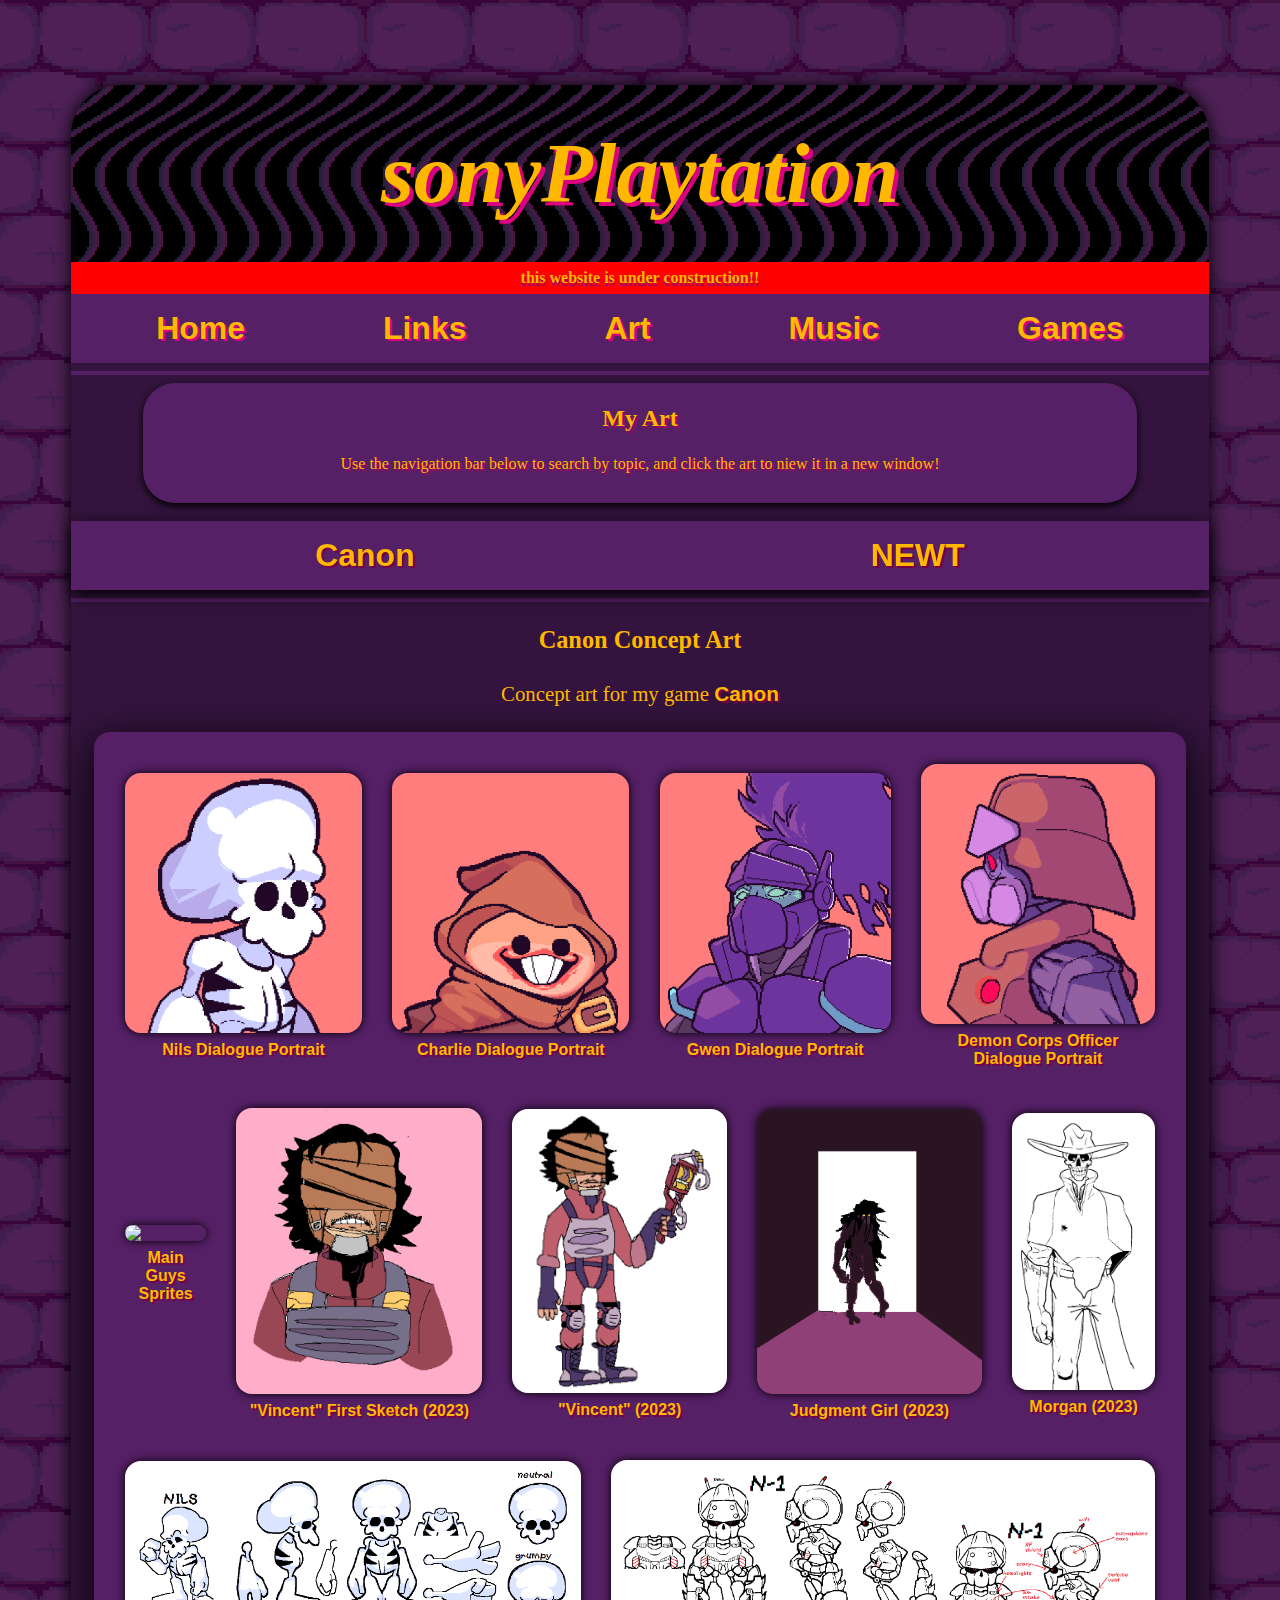
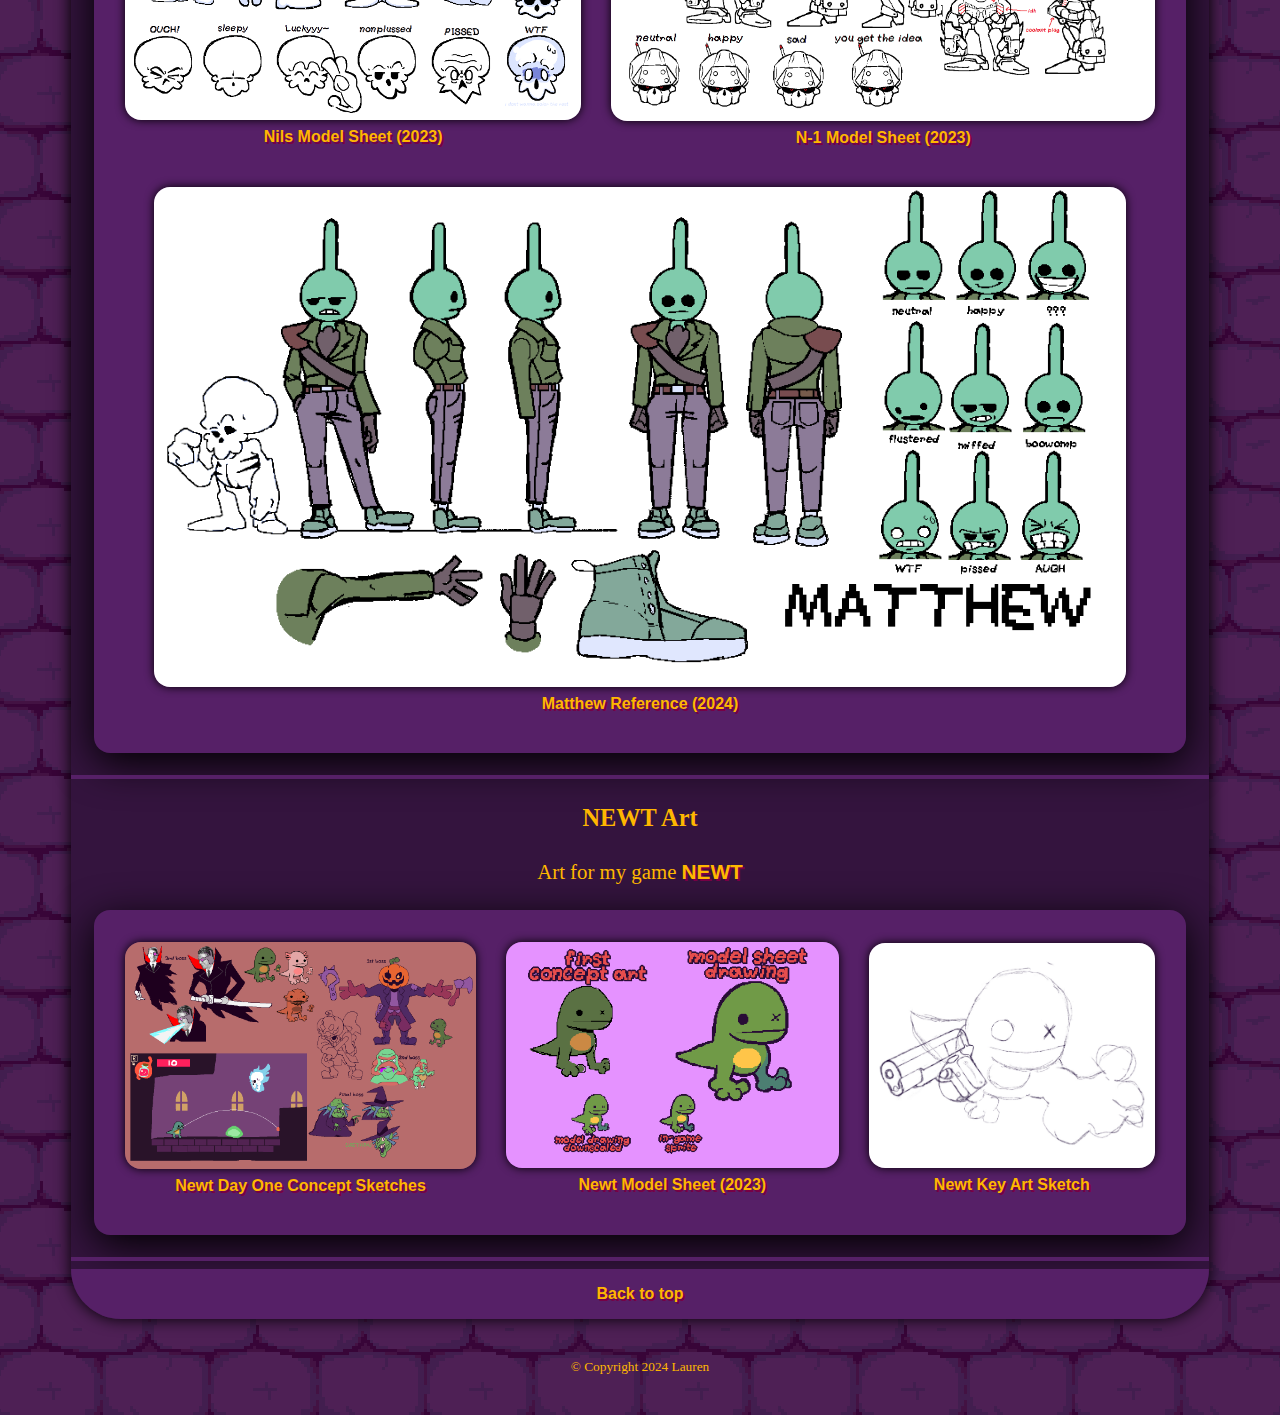
==== commit d1ecf78d: "Merge branch 'project'" ====
--- a/art.html
+++ b/art.html
@@ -23,7 +23,6 @@
                 <a href="art.html">Art</a>
                 <a href="music.html">Music</a>
                 <a href="games.html">Games</a>
-                <a href="project.html">Project</a>
             </nav>
 
             <hr>
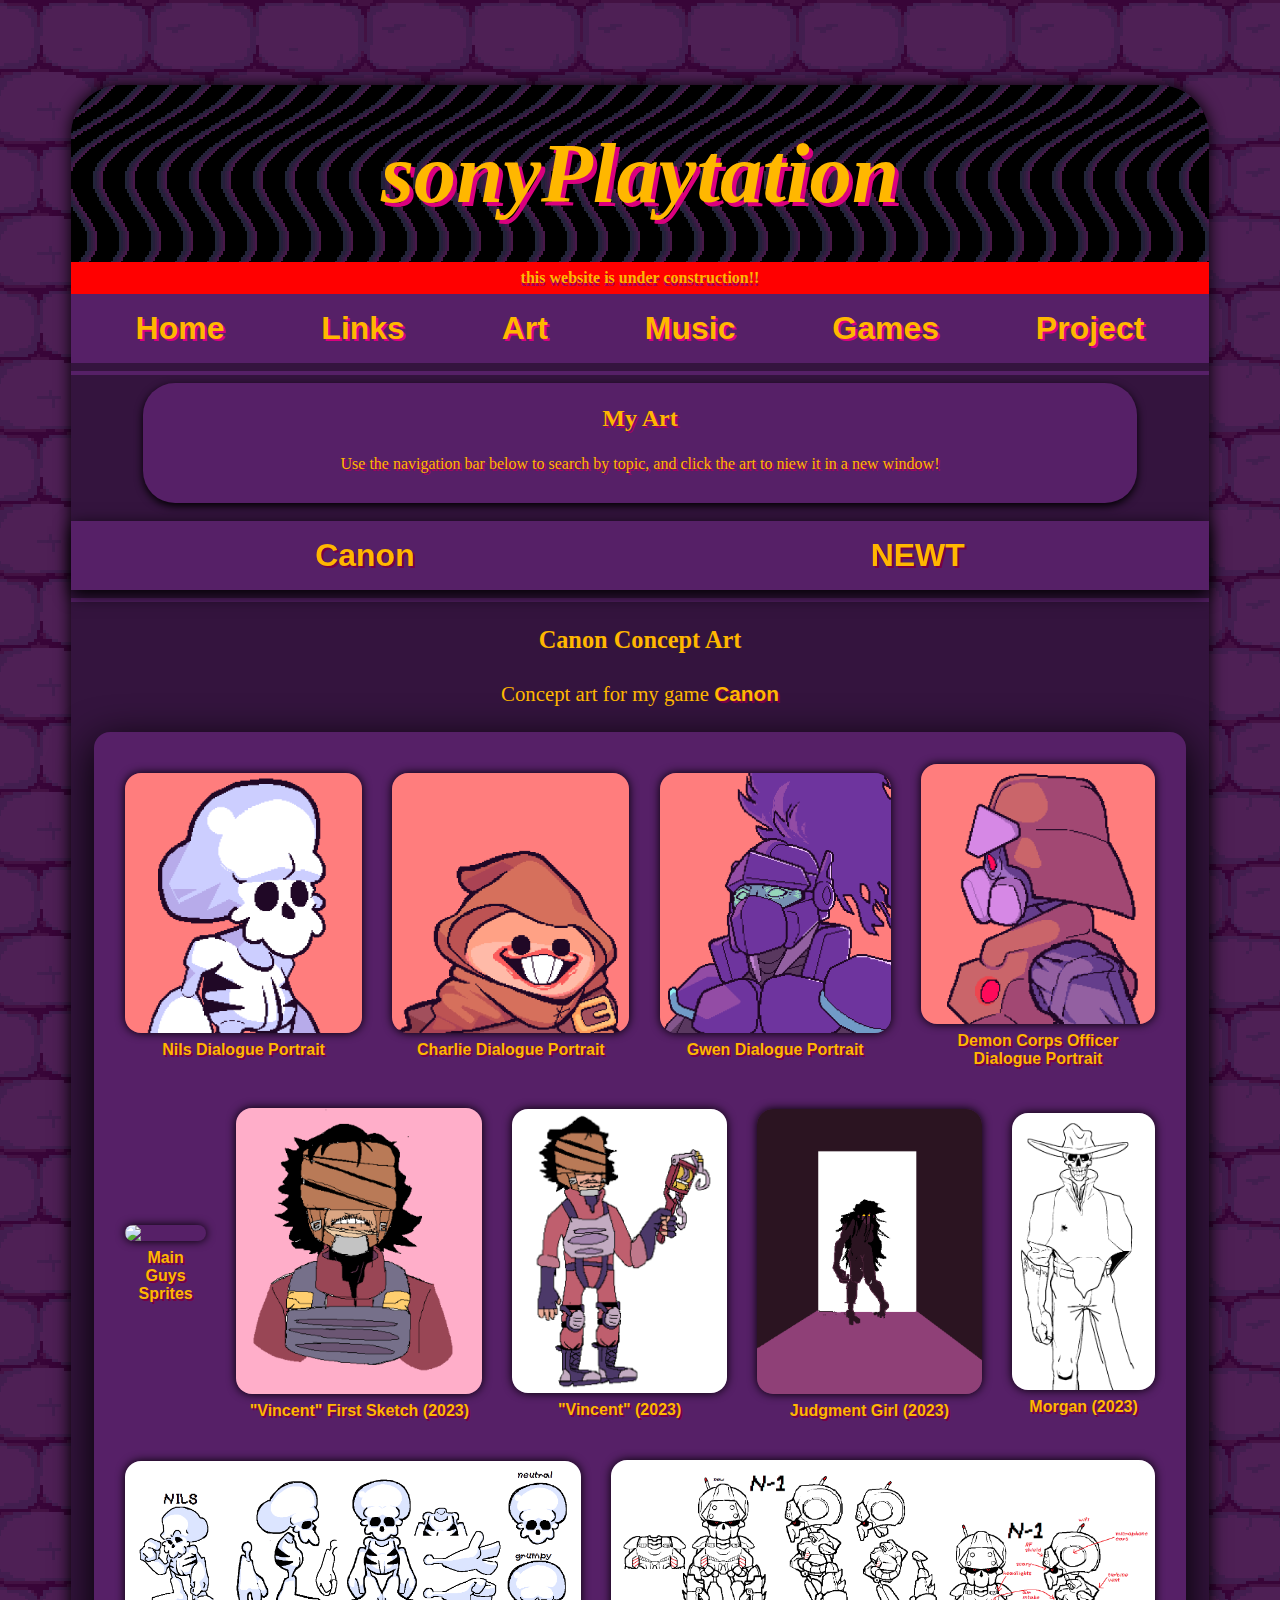
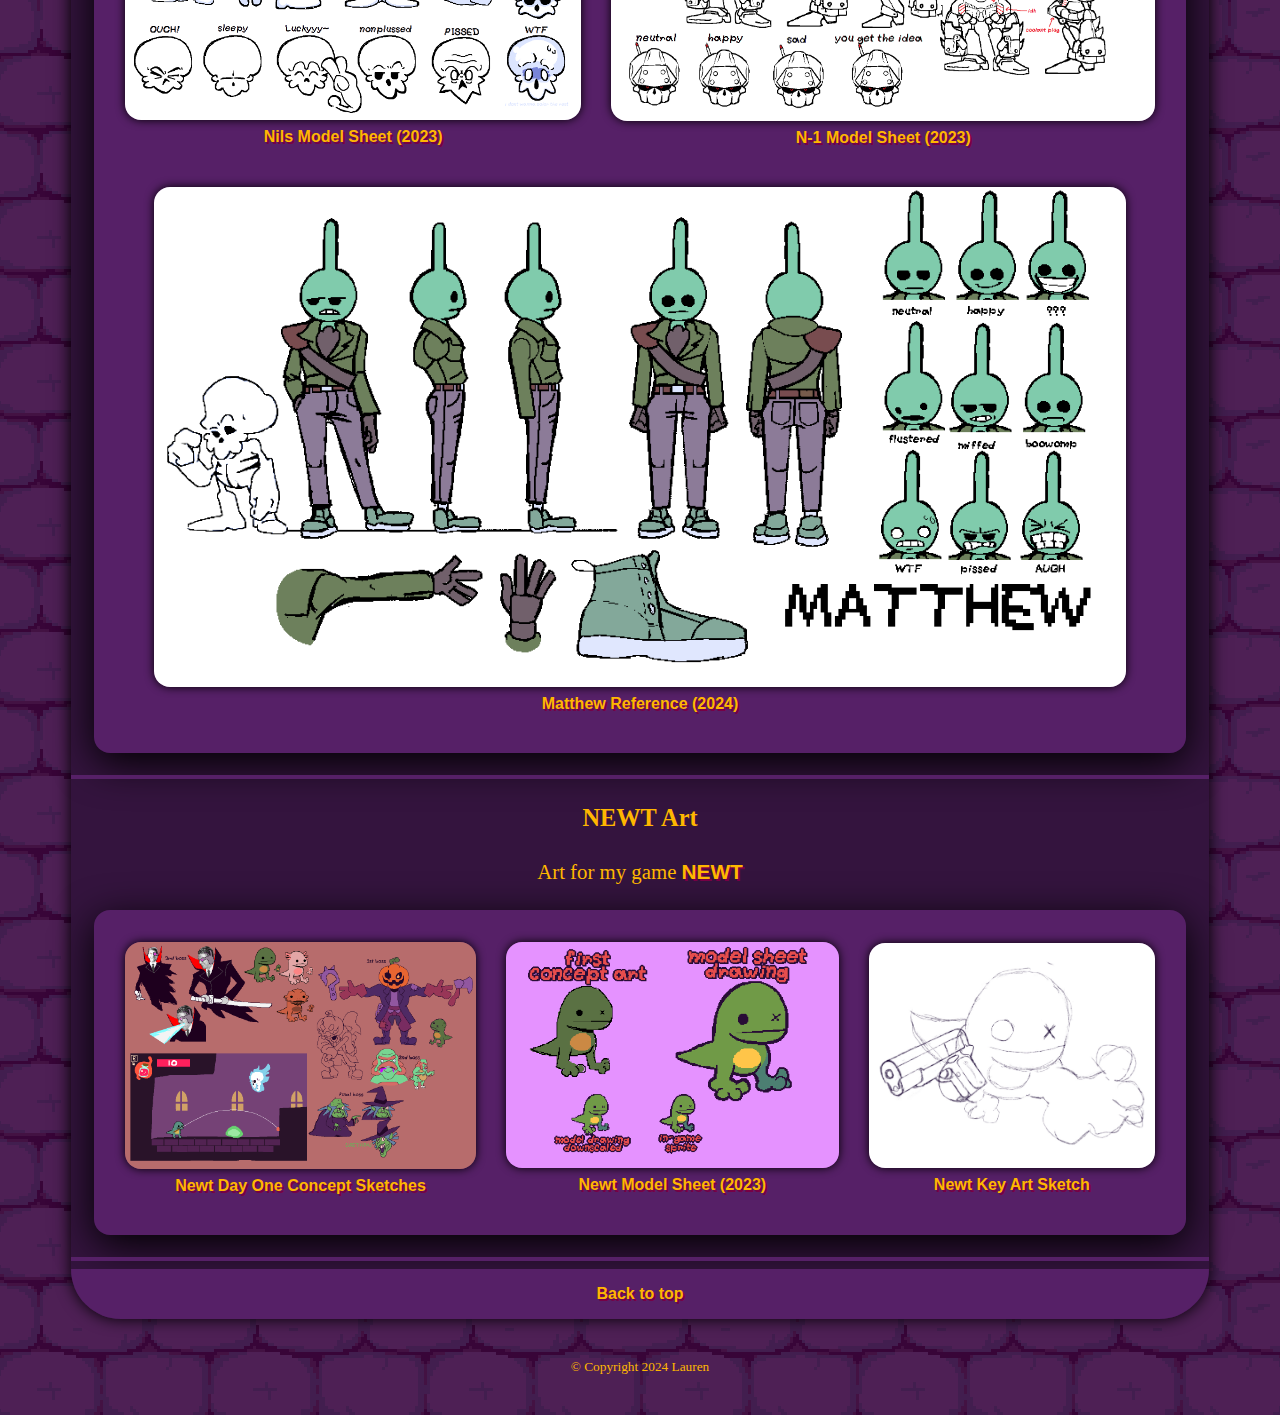
==== commit 791e66ec: "made a few tweaks" ====
--- a/art.html
+++ b/art.html
@@ -23,6 +23,7 @@
                 <a href="art.html">Art</a>
                 <a href="music.html">Music</a>
                 <a href="games.html">Games</a>
+                <a href="project.html">Project</a>
             </nav>
 
             <hr>
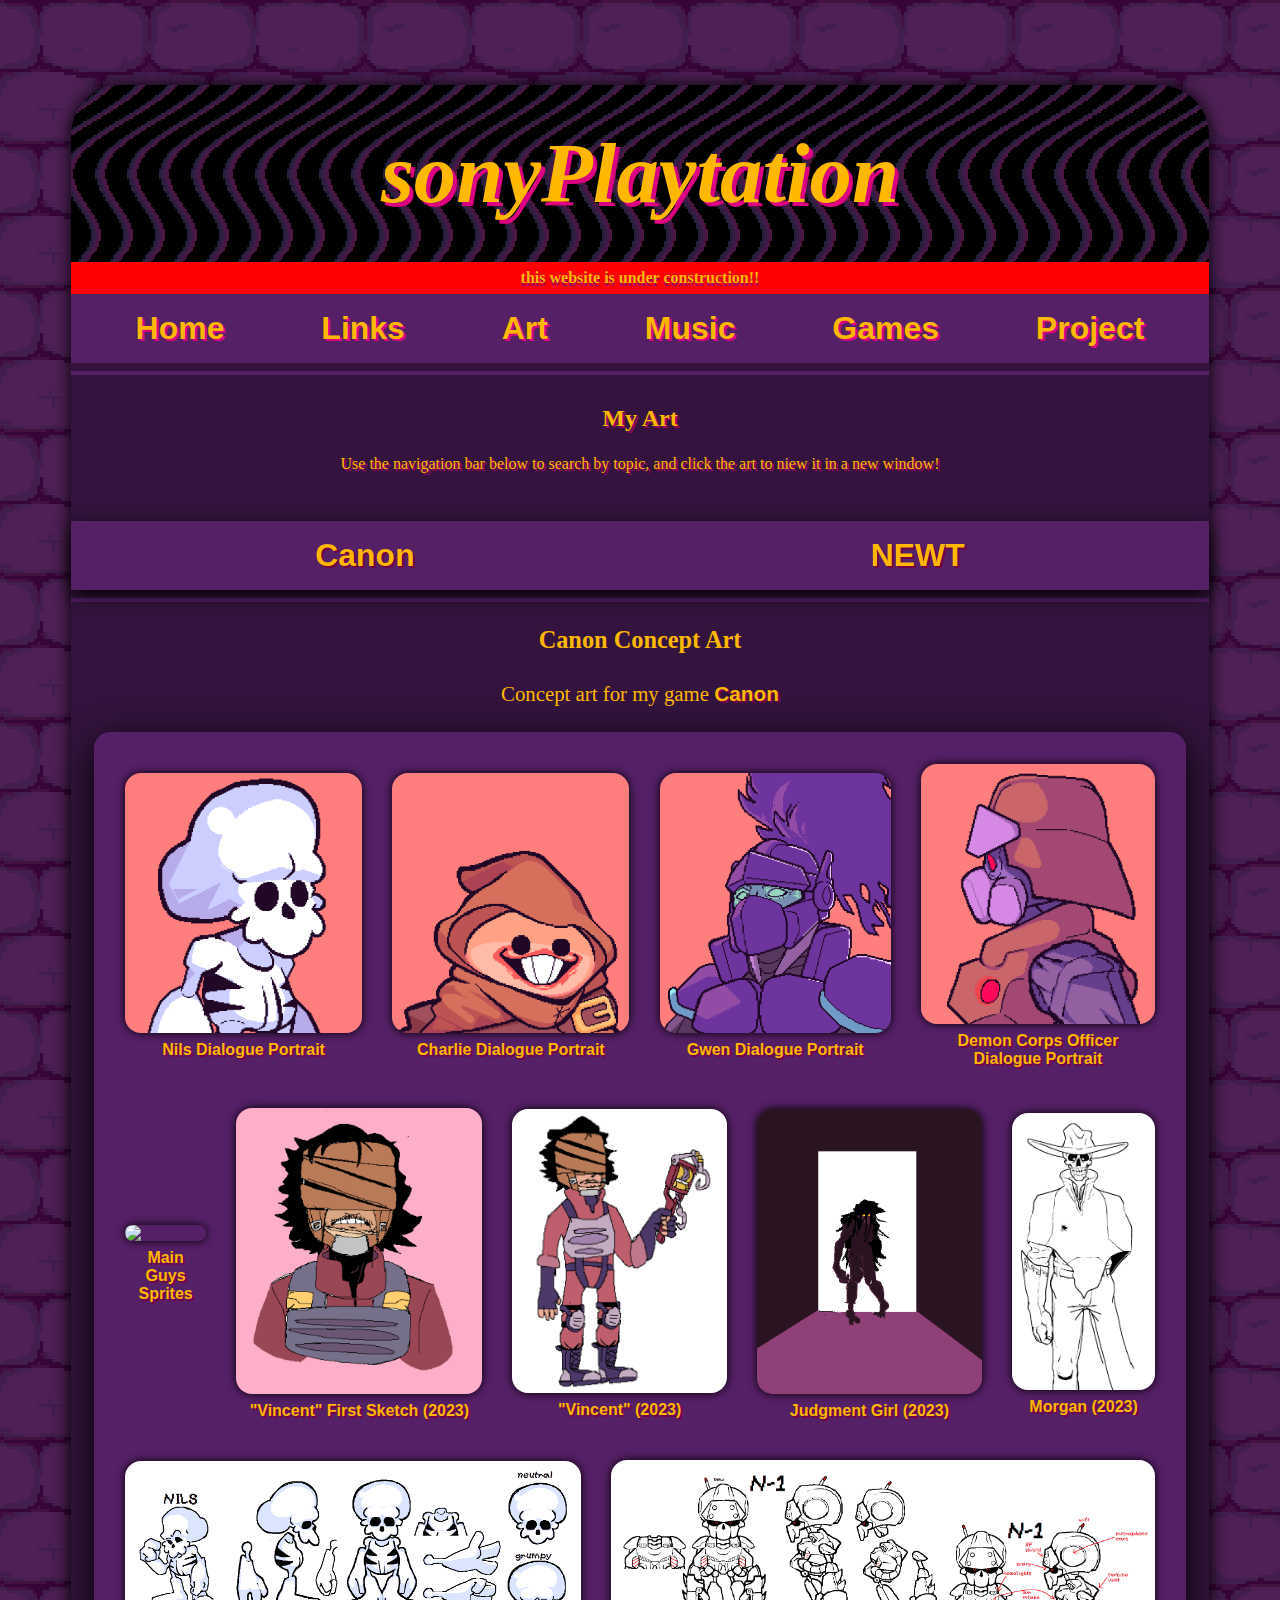
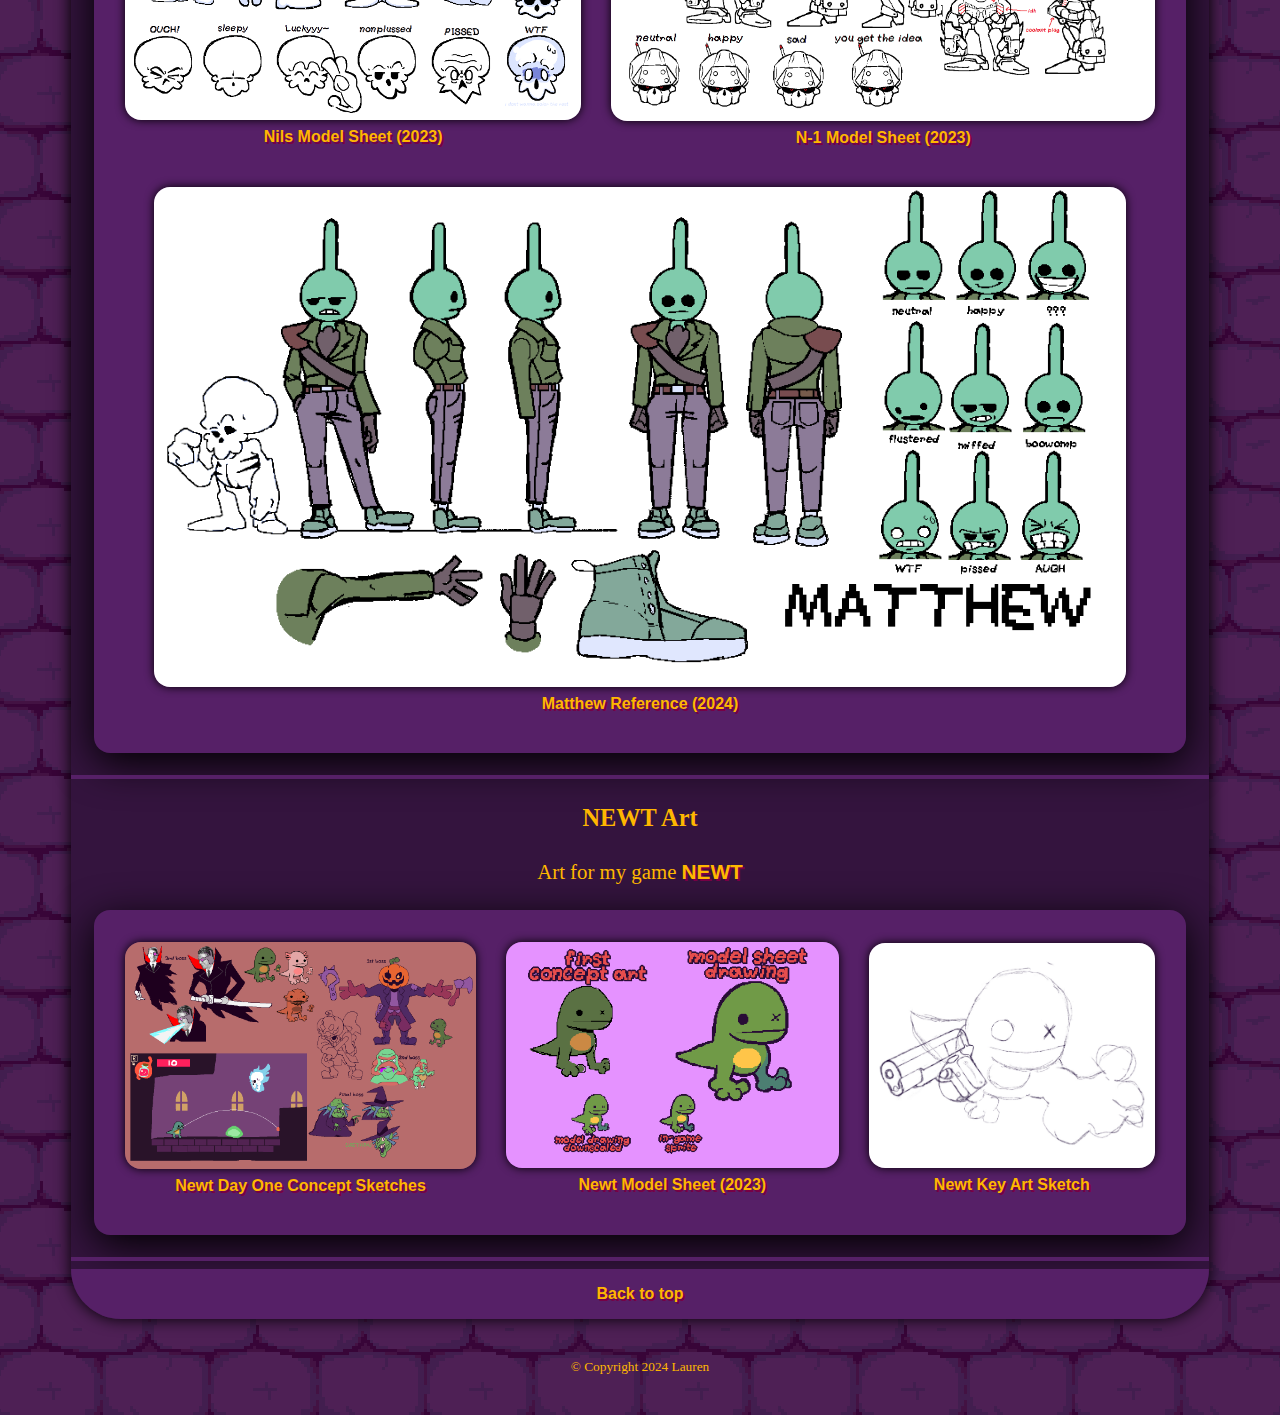
==== commit 738caa43: "changed the title of each page" ====
--- a/art.html
+++ b/art.html
@@ -3,7 +3,7 @@
   <head>
     <meta charset="UTF-8">
     <meta name="viewport" content="width=device-width, initial-scale=1.0">
-    <title>sonyplaytation OFFICIAL Webzome!</title>
+    <title>sonyplaytation OFFICIAL Drawings!</title>
     <link href="style.css" rel="stylesheet" >
   </head>
 
--- a/style.css
+++ b/style.css
@@ -269,13 +269,13 @@
 }
 
 #musabout{
-    background-color: var(--menu-trim);
+   
     width: 87%;
     padding: 0.15em;
     margin: auto;
     text-shadow: 2px 2px 0 #a40060;
-    border-radius: 2em;
-    box-shadow:0px 3px 0.5em #000000;
+    
+    
 }
 
 #gamesabout{
@@ -328,6 +328,7 @@
     display: flex;
     width: 96%;
     margin: auto;
+    margin-top: 1em;
     justify-content: space-around;
 }
 
@@ -342,6 +343,17 @@
     margin-bottom: auto;
 }
 
+.musShill{
+    margin: auto;
+    margin-top: 1.25em;
+    margin-bottom: 1.25em;
+    width: 30%;
+    padding: 0.25em;
+    background-color: #47315c;
+    line-height: 2em;
+    border-radius: 1em;;
+}
+
 #lilNewt{
     display: none;
 }
@@ -349,6 +361,7 @@
 .gamedesc
 {
     margin: 0px;
+    margin-bottom: 1em;
     padding:1em;
     border-radius: 1em;
     background-color: var(--menu-trim);
@@ -356,7 +369,7 @@
     font-weight: bold;
     text-align: left;
     
-    box-shadow: 0px 0.5em 0.75em black
+    box-shadow: 0px 0px 1em black
 }
 
 .gamedescMOBILE{
@@ -389,6 +402,7 @@
 
 th
 {
+    line-height:2.5em;
     padding-left: 1em;
     padding-right: 1em;
     font-size: 1.2em;
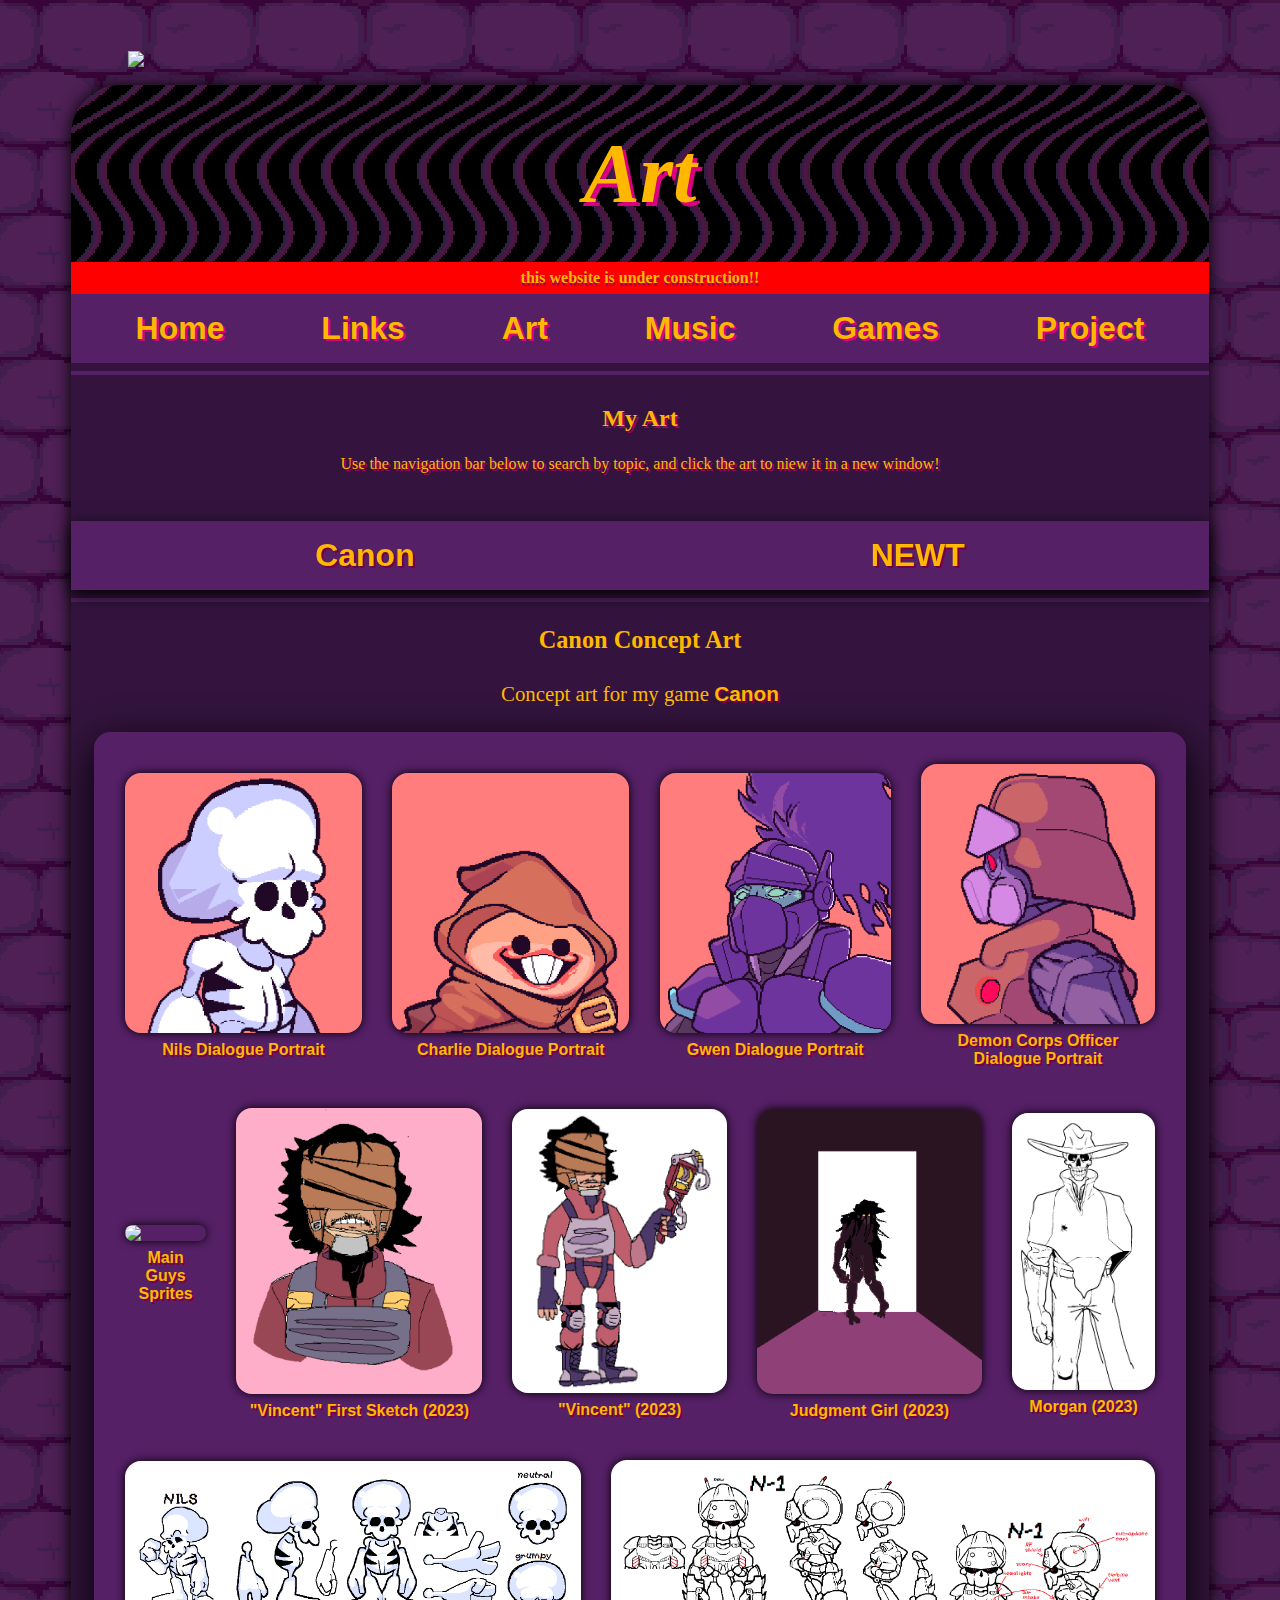
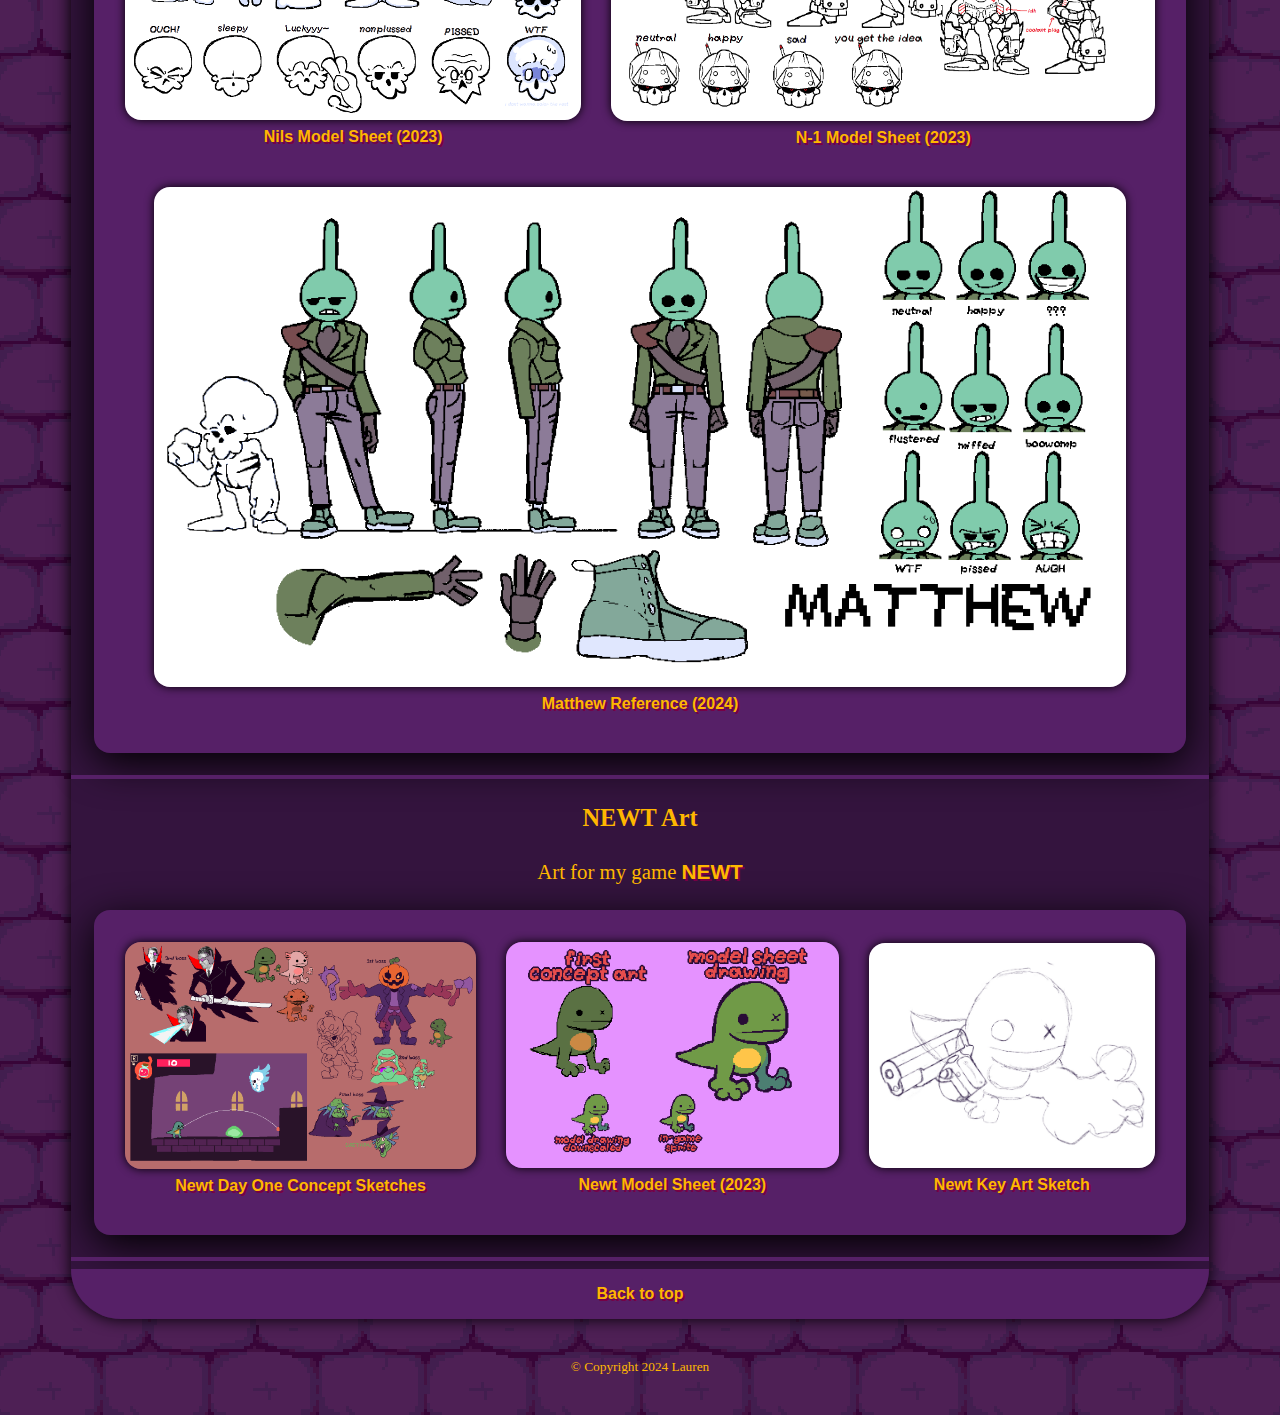
==== commit 3e05f583: "Made many cute images. Time for lunch" ====
--- a/art.html
+++ b/art.html
@@ -9,11 +9,13 @@
 
   <body>
     <main>
+
         <div id="wrapper">
             <div id="herobanner">
                 <h1 id="herotext">
-                    <em>sonyPlaytation</em>
+                    <em>Art</em>
                 </h1>
+                <img src="images/laurenart.png" class="lauren">
             </div>
             <h3 class="disclaimer">this website is under construction!!</h3>
             
--- a/style.css
+++ b/style.css
@@ -53,6 +53,12 @@
     font-weight: bold;
     margin-top:2em;
     margin-bottom: 0px;
+}
+
+.lauren{
+    left: 10%;
+    position:absolute;
+    top: 1.2em;
 }
 
 #herotext
@@ -657,6 +663,10 @@
         max-width: 100%;
     }
 
+    .lauren{
+        display: none;
+    }
+
     .gamedesc
     {
         display:none;
@@ -727,11 +737,19 @@
 
 }
 
-@media(min-width: 1921px)
-{
-    #herobanner
-    {
-        font-size: 8em;
+/* I have a 2K monitor, so I made a media query for 2K specifically */
+/* No idea what it looks like at 4K*/
+@media(min-width: 2560px)
+{
+    
+    .lauren{
+        left: 11em;
+        top:64px;
+        scale: 1.5
+    }
+
+    #herotext{
+        font-size: 3em;
     }
 
     #about
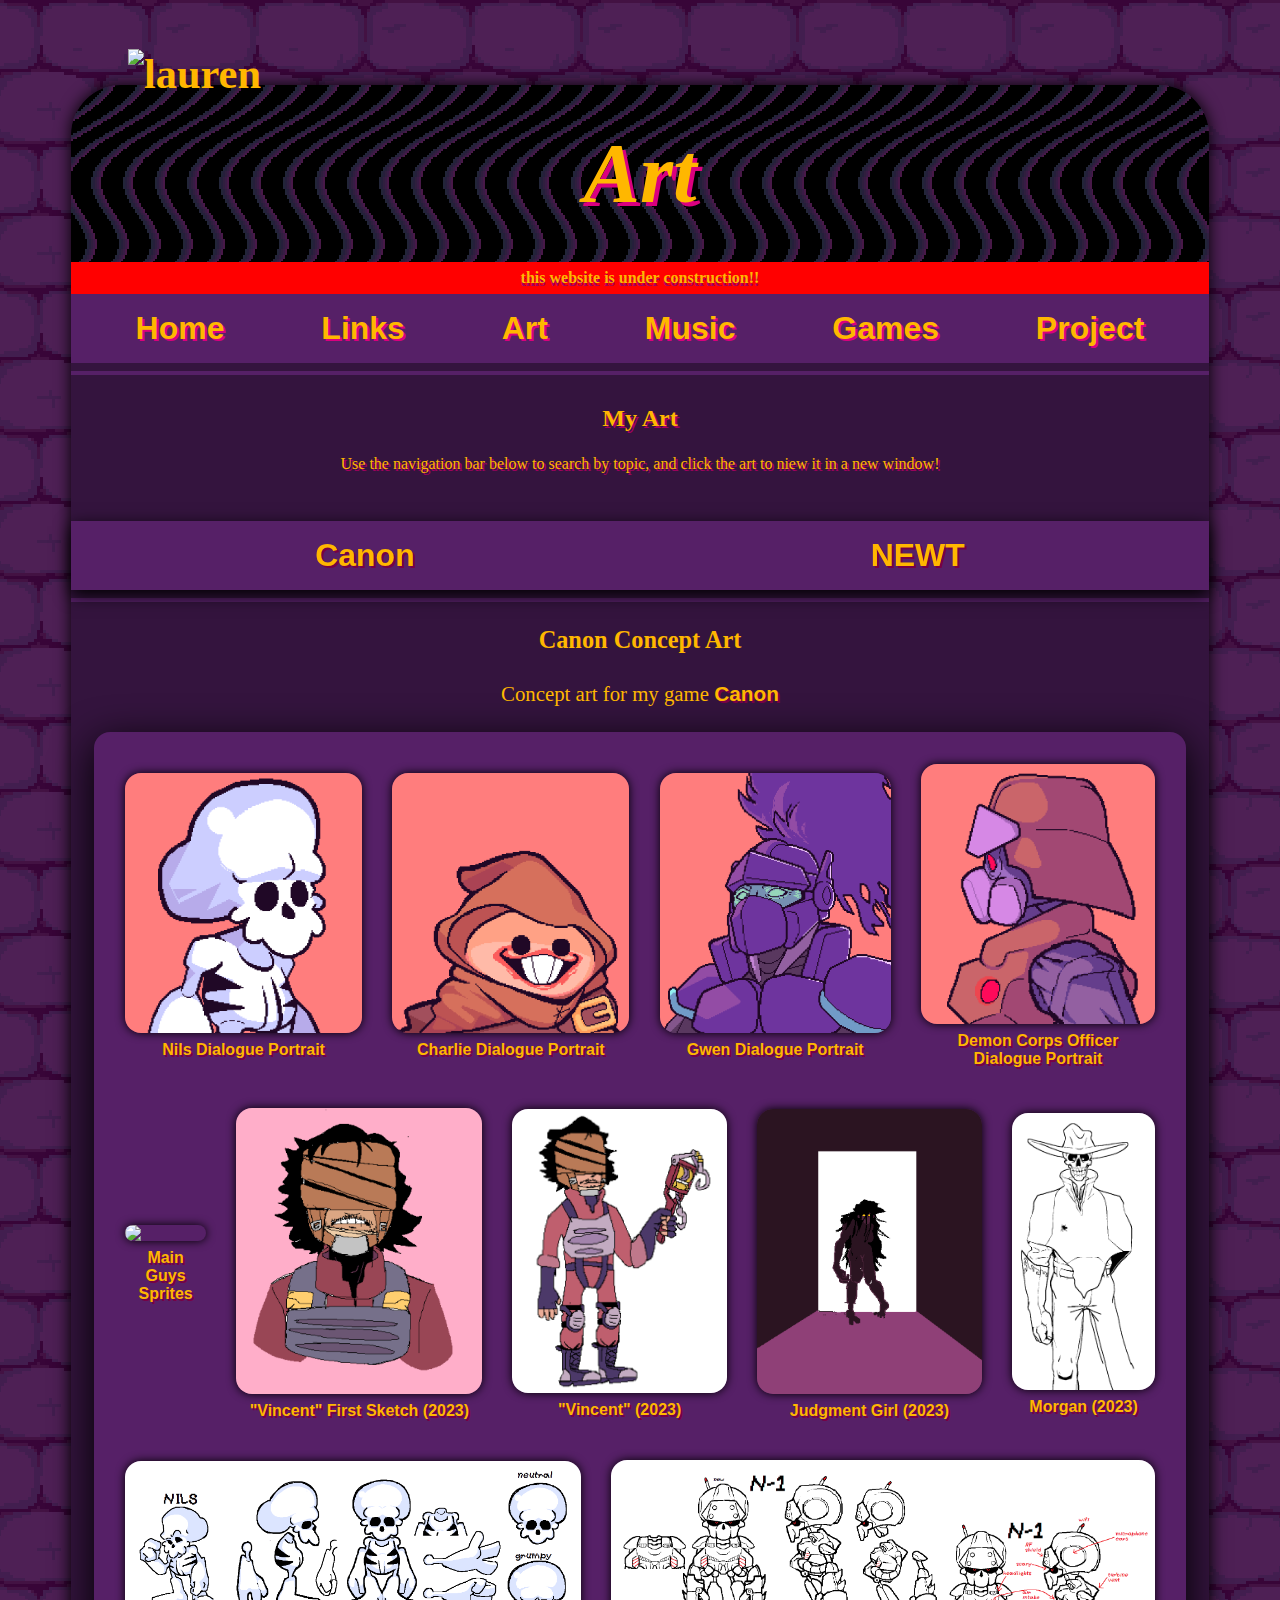
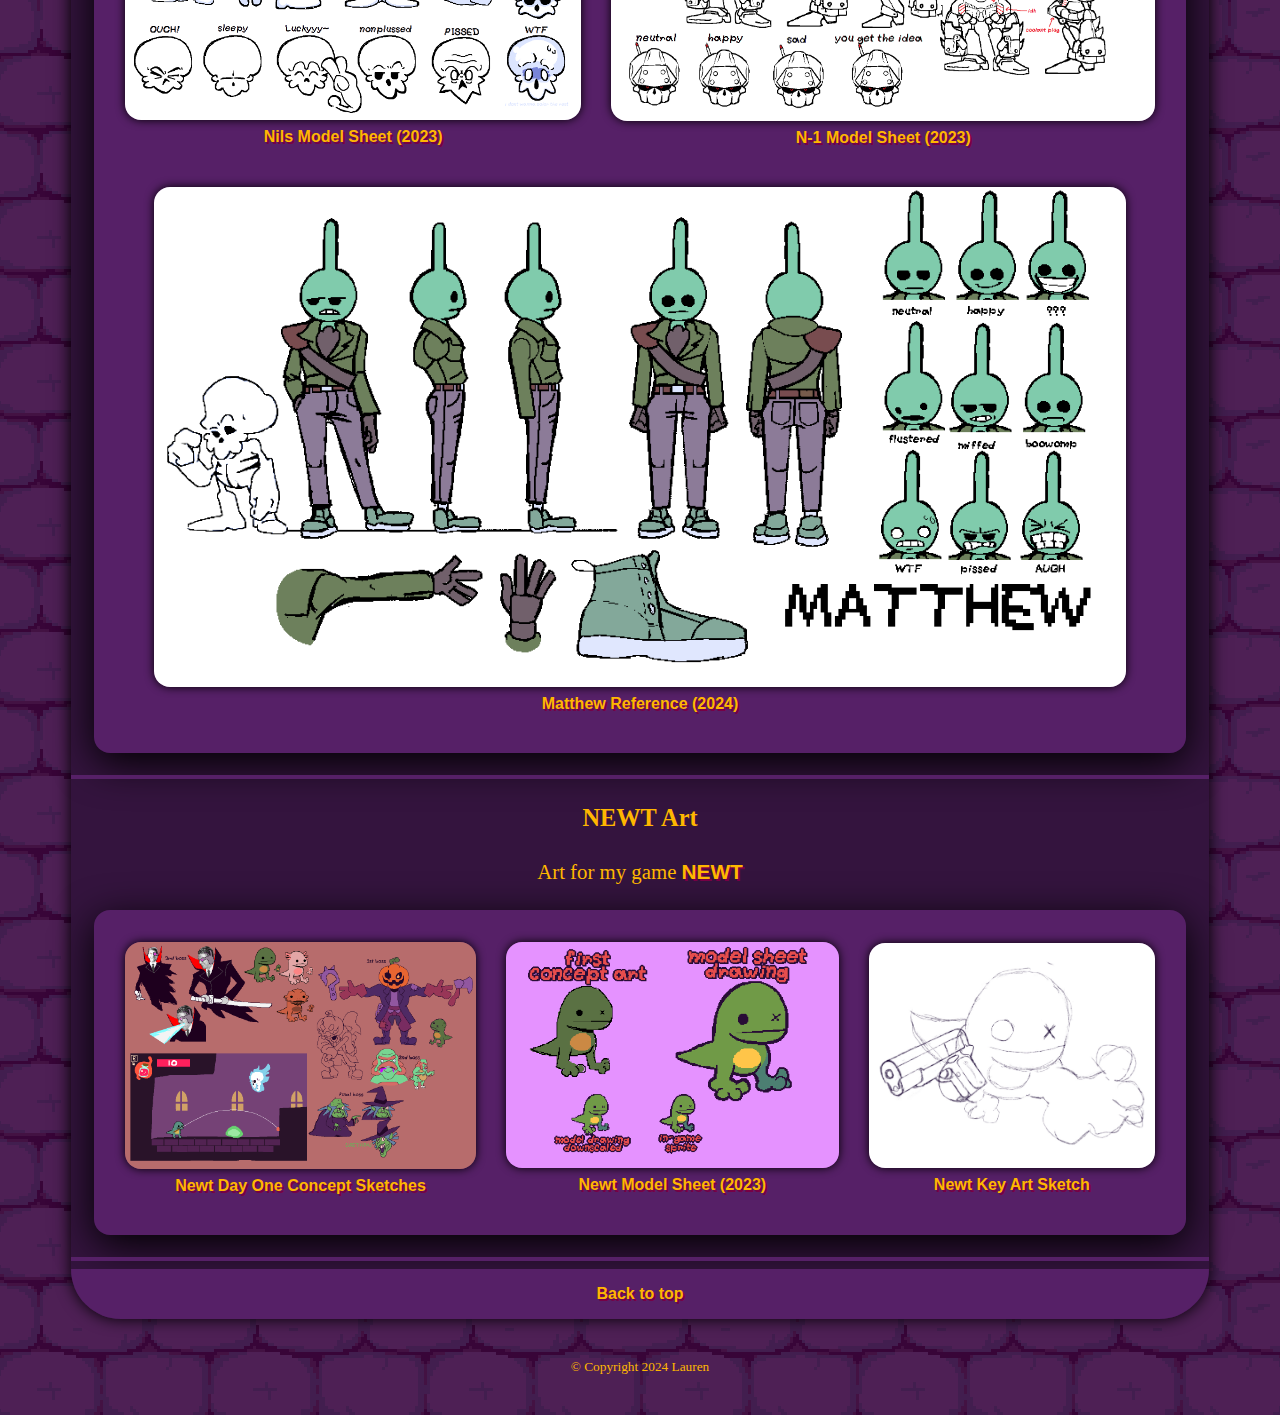
==== commit 84f9ceb6: "final update (for now)" ====
--- a/art.html
+++ b/art.html
@@ -15,7 +15,7 @@
                 <h1 id="herotext">
                     <em>Art</em>
                 </h1>
-                <img src="images/laurenart.png" class="lauren">
+                <img src="images/laurenart.png" class="lauren" alt="lauren">
             </div>
             <h3 class="disclaimer">this website is under construction!!</h3>
             
--- a/style.css
+++ b/style.css
@@ -56,9 +56,15 @@
 }
 
 .lauren{
+    image-rendering: pixelated;
     left: 10%;
     position:absolute;
-    top: 1.2em;
+    top: 1.15em;
+}
+
+.lauren:active{
+    transform:scaleY(0.95) scaleX(1.05) ;
+    top: 1.3em;
 }
 
 #herotext
@@ -386,6 +392,7 @@
 {
     box-shadow: 0px 0px 1em #000000;
     border-radius: 1em;
+    border: 0;
 }
 
 #favGames
@@ -691,12 +698,12 @@
         width: 100%;
     }   
 
-    #artcol figcaption
+    .artcol figcaption
     {
         display: none;
     }
 
-    #art
+    .art
     {
         margin: 0px;
         padding: 0px;
@@ -707,7 +714,7 @@
         transition: transform 0.15s ease-in-out ;
     }
 
-    #art:hover
+    .art:hover
     {
         transform: scale(1);
         transition: transform 0.15s ease-in-out ;
@@ -744,8 +751,13 @@
     
     .lauren{
         left: 11em;
-        top:64px;
-        scale: 1.5
+        top:1.5em;
+        transform: scale(1.5);
+    }
+
+    .lauren:active{
+        transform:scaleY(1.35) scaleX(1.55);
+        top: 1.88em;
     }
 
     #herotext{
@@ -762,7 +774,7 @@
         font-size: 1.5em;
     }
 
-    #artDesc
+    .artDesc
     {
         font-size: 2em;
         text-align: center;
